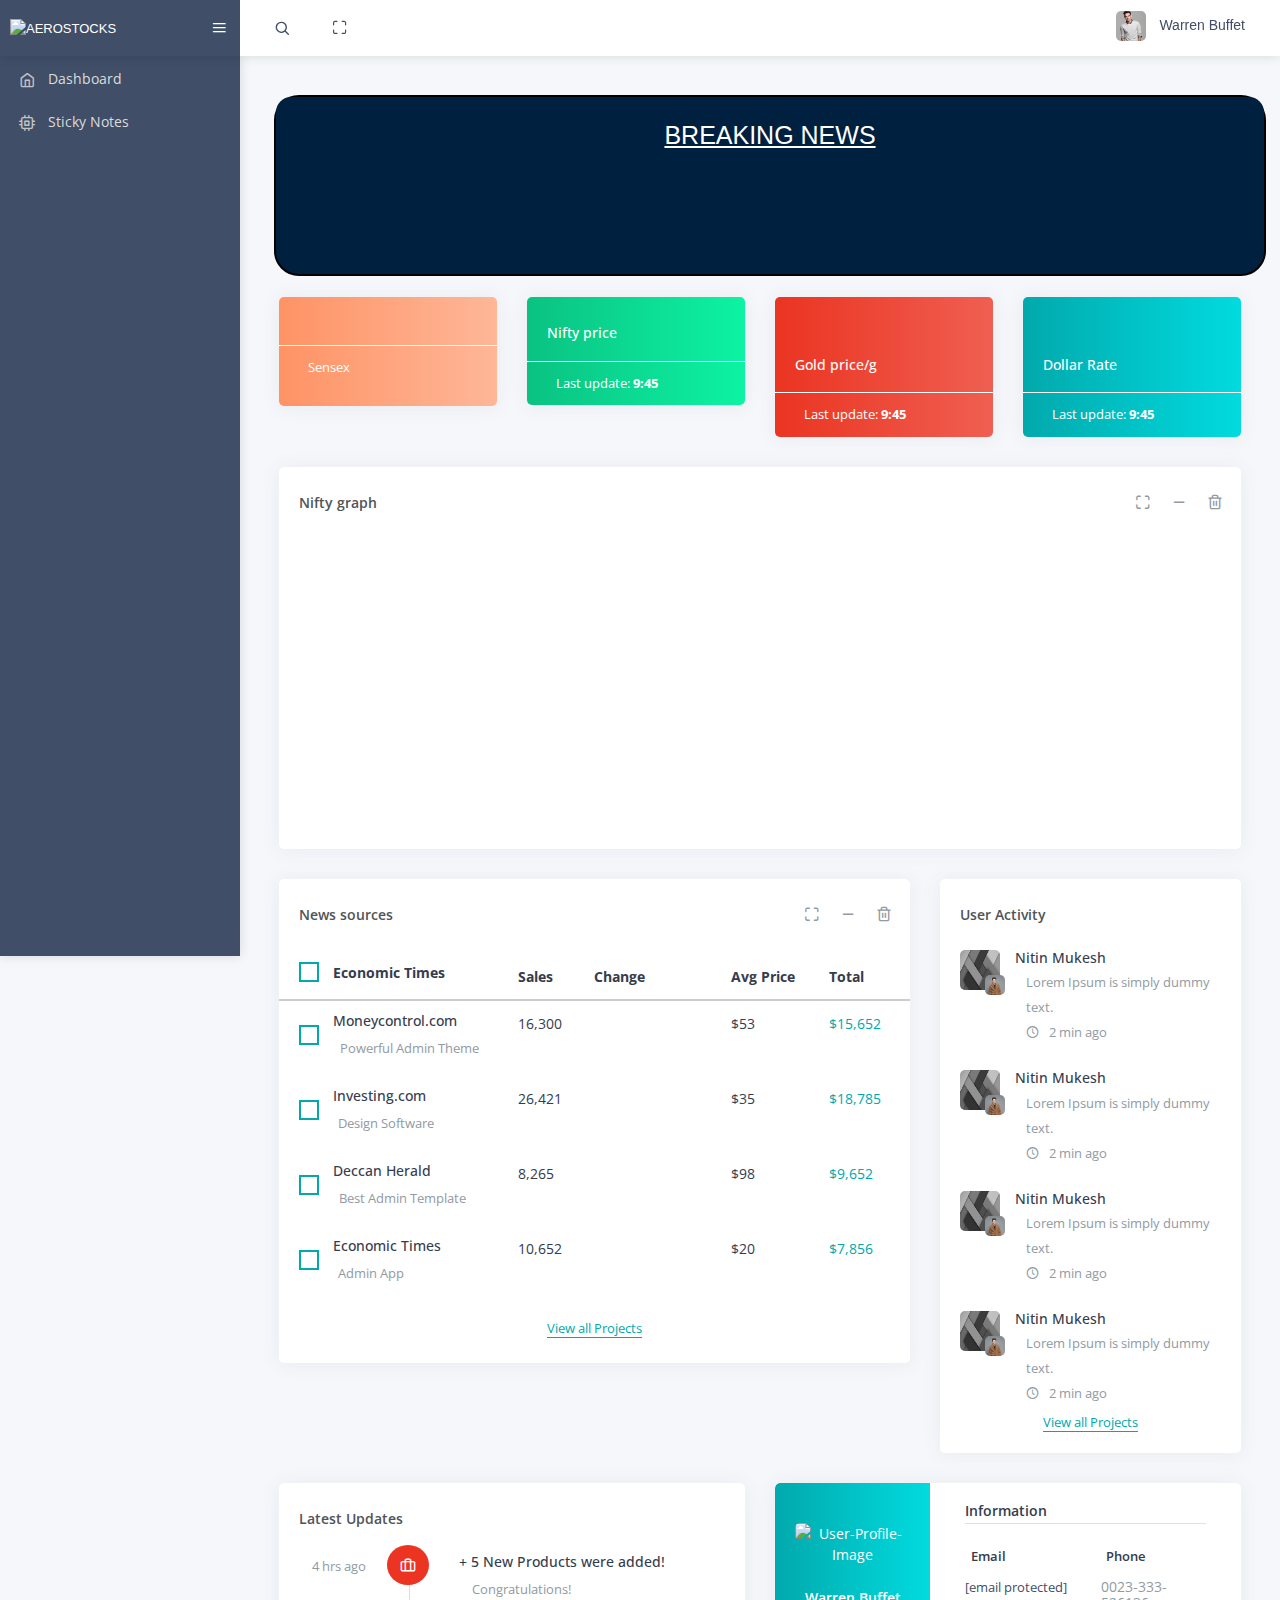
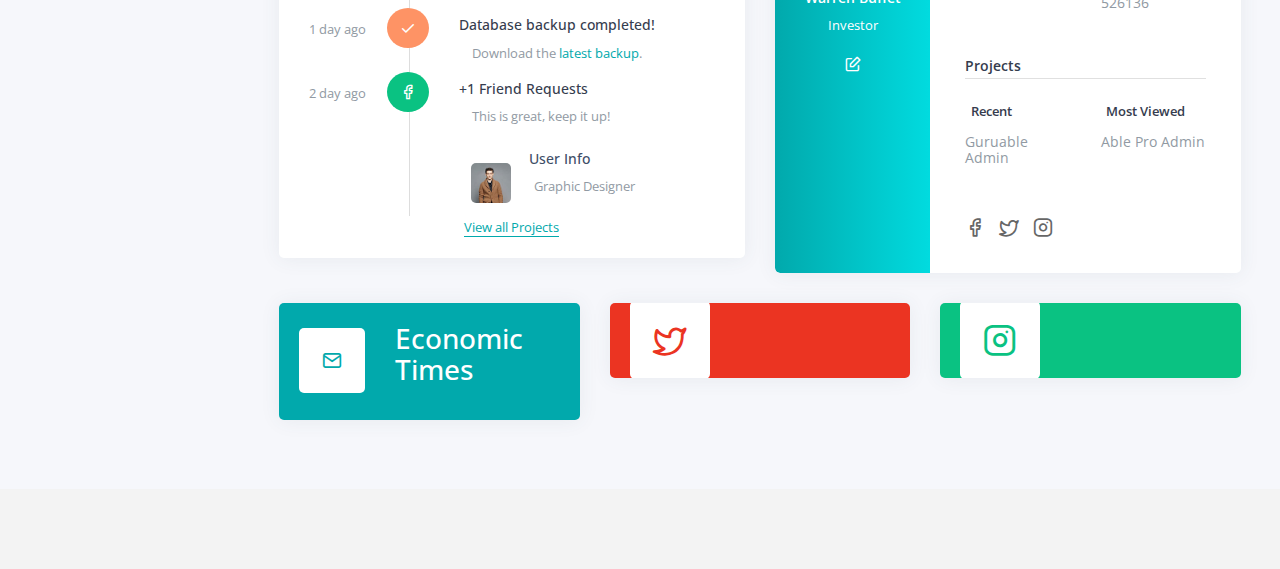
==== website/actual/index-1.html @ 62d57c7d "Updated web flask servers" ====
<!DOCTYPE html>
<html lang="en">
  <head>
    <title>Stock Market</title>
    <!-- HTML5 Shim and Respond.js IE10 support of HTML5 elements and media queries -->
    <!-- WARNING: Respond.js doesn't work if you view the page via file:// -->
    <!--[if lt IE 10]>
      <script src="https://oss.maxcdn.com/libs/html5shiv/3.7.0/html5shiv.js"></script>
      <script src="https://oss.maxcdn.com/libs/respond.js/1.4.2/respond.min.js"></script>
    <![endif]-->
    <!-- Meta -->
    <meta charset="utf-8" />
    <meta
      name="viewport"
      content="width=device-width, initial-scale=1.0, user-scalable=0, minimal-ui"
    />
    <meta http-equiv="X-UA-Compatible" content="IE=edge" />
    <meta name="description" content="#" />
    <meta name="keywords" content="Admin , Stock, Market, app" />
    <meta name="author" content="#" />
    <!-- Favicon icon -->
    <link rel="icon" href="..\files\assets\images\favicon.ico" type="image/x-icon" />
    <!-- Google font-->
    <link href="https://fonts.googleapis.com/css?family=Open+Sans:400,600" rel="stylesheet" />
    <!-- Required Fremwork -->
      <link rel="stylesheet"
      type="text/css"
      href="..\files\bower_components\bootstrap\css\bootstrap.min.css"
    />
    <!-- feather Awesome -->
    <link rel="stylesheet" type="text/css" href="..\files\assets\icon\feather\css\feather.css" />
    <!-- ion icon css -->
    <link
      rel="stylesheet"
      type="text/css"
      href="..\files\assets\icon\ion-icon\css\ionicons.min.css"
    />
    <!-- ico font -->
    <link rel="stylesheet" type="text/css" href="..\files\assets\icon\icofont\css\icofont.css" />
    <!-- Style.css -->
    <link rel="stylesheet" type="text/css" href="..\files\assets\css\style.css" />
    <link rel="stylesheet" type="text/css" href="..\files\assets\css\style2.css"/>
    <link rel="stylesheet" type="text/css" href="..\files\assets\css\jquery.mCustomScrollbar.css" />

    <script>
      // DOLLAR PRICE API CALL
      // fetch("http://apilayer.net/api/live?access_key=a39784e3f71603e861ce0256bc2aa8eb&currencies=INR&source=USD&format=1")
      // .then(response => response.json())
      // .then(json => {
      //   console.log(json.quotes.USDINR);
      //   document.getElementById("dollar_rate").innerHTML = json.quotes.USDINR.toFixed(2);
      // })

        //src="..\files\assets\images\avatar-4.jpg"

      //ALPHAVANTAGE
      // fetch("https://apidojo-yahoo-finance-v1.p.rapidapi.com/market/get-summary?region=IN&lang=en", {
      // "method": "GET",
      // "headers": {
      //   "x-rapidapi-host": "apidojo-yahoo-finance-v1.p.rapidapi.com",
      //   "x-rapidapi-key": "fdb94fdf5fmsha889a078658ad2bp1b36abjsn36e87e69a883"
      // }
      // })
      // .then(response => {
      //   console.log(response);
      // })
      // .catch(err => {
      //   console.log(err);
      //   document.getElementById("alpha-summary").innerHTML = err;
      // });

      //BSE
      //https://www.alphavantage.co/query?function=TIME_SERIES_INTRADAY&symbol=BSE%3AIOC&interval=5min&apikey=WGZXT5BD8JHRY0GO

      // fetch("https://www.alphavantage.co/query?function=TIME_SERIES_INTRADAY&symbol=BSE%3AIOC&interval=5min&apikey=WGZXT5BD8JHRY0GO")
      // .then(response => response.json())
      // .then(json => {
      //   var a = json["Time Series (5min)"];
      //   var keys = [];
      //   for (let k in a) {
      //     keys.push(k);
      //   }
      //   var bse_price = a[keys[keys.length-1]]["4. close"];
      //   console.log(bse_price);
      //   document.getElementById("sensex-price").innerHTML = Number(bse_price).toFixed(2);
      // })

        fetch("https://www.moneycontrol.com/techmvc/mc_apis/market_action/?classic=false&section=sectoral_indices&limit=2")
          .then(response => response.json())
          .then(json => {
            //console.log(json["sectoral_indices"]["data"][1]["last_price"]);
            var bse_price = json["sectoral_indices"]["data"][1]["last_price"];
            document.getElementById("sensex-price").innerHTML = '₹'+bse_price;
          })
        //data = JSON.parse(document.body.innerText)

      //NSE
      // fetch("https://www.alphavantage.co/query?function=TIME_SERIES_INTRADAY&symbol=NSE%3AIOC&interval=5min&apikey=WGZXT5BD8JHRY0GO")
      // .then(response => response.json())
      // .then(json => {
      //   var a = json["Time Series (5min)"];
      //   var keys = [];
      //   for (let k in a) {
      //     keys.push(k);
      //   }
      //   var nse_price = a[keys[keys.length-1]]["4. close"];
      //   console.log(nse_price);
      //   document.getElementById("nifty-price").innerHTML = Number(nse_price).toFixed(2);
      // })

      fetch("https://www.moneycontrol.com/techmvc/mc_apis/market_action/?classic=false&section=sectoral_indices&limit=2")
          .then(response => response.json())
          .then(json => {
            //console.log(json["sectoral_indices"]["data"][1]["last_price"]);
            var nse_price = json["sectoral_indices"]["data"][0]["last_price"];
            document.getElementById("nifty-price").innerHTML = '₹'+nse_price;
          })

      //GOLD RATE API CALL
      // var gold_rate;
      // //1/gold_rate*37.25*76.50/1000
      // fetch("https://metals-api.com/api/latest?access_key=cp5d01aavjgq2w0w3m0bl2fzki6va9ew43m4y5r5cm8hgczguhr34o7vynr3&base=USD&symbols=XAU")
      //   .then(response => response.json())
      //   .then(json => {
      //     console.log(json.rates.XAU)
      //     gold_rate = ((1/json.rates.XAU)*37.25*76.50)/1000
      //     document.getElementById("gold_rate").innerHTML = gold_rate.toFixed(2);
      //   })

      //display time below the card
      var d = new Date();
      console.log(d.getHours()+":"+d.getMinutes());
      displayTime();
      window.onload = function displayTime() {
        document.getElementById("get_time").innerHTML = d.getHours()+":"+(d.getMinutes.length == 1 ? "0"+String(d.getMinutes()) : d.getMinutes());
      };

    </script>
    <style>
      * {
  box-sizing: border-box;

}


@-webkit-keyframes ticker {
  0% {
    -webkit-transform: translate3d(0, 0, 0);
    transform: translate3d(0, 0, 0);
    visibility: visible;
  }

  100% {
    -webkit-transform: translate3d(-100%, 0, 0);
    transform: translate3d(-100%, 0, 0);
  }
}

@keyframes ticker {
  0% {
    -webkit-transform: translate3d(-100, 0, 0);
    transform: translate3d(-100, 0, 0);
    visibility: visible;
  }

  100% {
    -webkit-transform: translate3d(-100%, 0, 0);
    transform: translate3d(-100%, 0, 0);
  }
}

.ticker-wrap {
  border-radius: 10px;
  position: relative;
  top: 0;
  overflow: hidden;
  height: 4rem;
  background-color: rgba(#000, 0.9);
  color: white;
  margin-top: 40;
  padding: 20px 0;
  padding-left: 100%;
  box-sizing: content-box;
  z-index: 1;
}

.ticker {
  display: inline-block;
  height: 4rem;
  line-height: 4rem;
  white-space: nowrap;
  padding-right: 100%;
  box-sizing: content-box;


  -webkit-animation-iteration-count: infinite;
  animation-iteration-count: infinite;
  -webkit-animation-timing-function: linear;
  animation-timing-function: linear;
  -webkit-animation-name: ticker;
  animation-name: ticker;
  -webkit-animation-duration: 30s;
  animation-duration: 15s;
}
.ticker__item {
  display: inline-block;
  padding: 0 2rem;
  font-size: 2rem;
  color: white;
  /* background-color: rgb(103,196,159); */
  background-color: #ADEFD1FF;
  border: 1px solid black;
  border-radius: 25px;

}

body {
  padding-bottom: 5rem;
}
h1,h2,p {
  padding: 0 5%;
}


    </style>
  </head>

  <body>
    <!-- Pre-loader start -->
    <div class="theme-loader">
      <div class="ball-scale">
        <div class="contain">
          <div class="ring">
            <div class="frame"></div>
          </div>
        </div>
      </div>
    </div>
    <!-- Pre-loader end -->
    <div id="pcoded" class="pcoded">
      <div class="pcoded-overlay-box"></div>
      <div class="pcoded-container navbar-wrapper">
        <nav class="navbar header-navbar pcoded-header" header-theme="theme6">
          <div class="navbar-wrapper">
            <div class="navbar-logo">
              <a class="mobile-menu" id="mobile-collapse" href="#!">
                <i class="ion ion-navicon"></i>
                <!-- <i class="feather icon-menu"></i> -->
              </a>
              <a href="index-1.htm">
                <img class="img-fluid" alt="AeroStocks" />
              </a>
              <a class="mobile-options">
                <i class="feather icon-more-horizontal"></i>
              </a>
            </div>

            <div class="navbar-container container-fluid">
              <ul class="nav-left">
                <li class="header-search">
                  <div class="main-search morphsearch-search">
                    <div class="input-group">
                      <span class="input-group-addon search-close"
                        ><i class="feather icon-x"></i
                      ></span>
                      <input type="text" class="form-control" />
                      <span class="input-group-addon search-btn"
                        ><i class="feather icon-search"></i
                      ></span>
                    </div>
                  </div>
                </li>
                <li>
                  <a href="#!" onclick="javascript:toggleFullScreen()">
                    <i class="feather icon-maximize full-screen"></i>
                  </a>
                </li>
              </ul>
              <ul class="nav-right">
                <!-- <li class="header-notification">
                                <div class="dropdown-primary dropdown">
                                    <div class="displayChatbox dropdown-toggle" data-toggle="dropdown">
                                        <i class="feather icon-message-square"></i>
                                        <span class="badge bg-c-green">3</span>
                                    </div>
                                </div>
                            </li> -->
                <li class="user-profile header-notification">
                  <div class="dropdown-primary dropdown">
                    <div class="dropdown-toggle">
                      <img
                        src="..\files\assets\images\avatar-4.jpg"
                        class="img-radius"
                        alt="User-Profile-Image"
                      />
                      <span>Warren Buffet</span>
                    </div>
                  </div>
                </li>
              </ul>
            </div>
          </div>
        </nav>

        <div class="pcoded-main-container">
          <div class="pcoded-wrapper">
            <nav class="pcoded-navbar">
              <div class="pcoded-inner-navbar main-menu">
              <ul class="pcoded-item pcoded-left-item">
                <li class="">
                  <a href="javascript:void(0)">
                      <span class="pcoded-micon"><i class="feather icon-home"></i></span>
                      <span class="pcoded-mtext">Dashboard</span>
                  </a>
                </li>
                <li class=" ">
                    <a href="sticky.htm">
                        <span class="pcoded-micon"><i class="feather icon-cpu"></i></span>
                        <span class="pcoded-mtext">Sticky Notes</span>
                    </a>
                </li>
            </ul>




                <!-- <ul class="pcoded-item pcoded-left-item">
                  <li class=" ">
                    <a href="form-select.htm">
                      <span class="pcoded-micon"><i class="feather icon-home"></i></span>
                      <span class="pcoded-mtext">Dashboard</span><br/>
                      <span class="pcoded-micon"><i class="feather icon-home"></i></span> -->
                      <!-- <span class="pcoded-mtext-2">Individual companies graph</span>
                      <li>
                        <span class="pcoded-mtext-2"><a  href="individual.html">Individual companies graph</a>
                        </span>
                      </li>

                    </a>
                  </li>
                </ul> -->
              </div>
            </nav>
            <div class="pcoded-content">
              <div class="pcoded-inner-content">



                <div class="page-body">
                <div class="main-body">

                  <div class="page-wrapper">
                    <div class="row">
                      <div class="display_ticker">
                        <p class="name-display">BREAKING NEWS</p>
                    <div class="ticker-wrap">
                      <div class="ticker">
                        <div class="ticker__item" id="ticker_display"><a href="https://economictimes.indiatimes.com/markets/stocks/recos/buy-tcs-target-pricenbsprs-2020-dharmesh-shah/articleshow/75686895.cms" target="_blank">Buy TCS, target price Rs.2020: Dharmesh Shah</a></div>
                        <div class="ticker__item"><a href="https://economictimes.indiatimes.com/markets/stocks/news/trending-stocks-infosys-share-price-down-nearly-4/articleshow/75731028.cms" target="_blank">ICICI bank shares slip 3% in early trade.</a></div>
                        <div class="ticker__item"><a href="https://economictimes.indiatimes.com/markets/stocks/news/trending-stocks-infosys-share-price-down-nearly-4/articleshow/75731028.cms" target="_blank">Infosys shares price down by 4%</a></div>
                        <div class="ticker__item"><a href=" https://economictimes.indiatimes.com/markets/stocks/news/hdfc-mf-exited-bluest-of-blue-chips-in-april-to-lap-up-psus-insurers-auto-stocks/articleshow/75691845.cms?utm_source=contentofinterest&utm_medium=text&utm_campaign=cppst" target="_blank">HDFC MF exited bluest of blue chips in April to lap up PSUs, insurers, auto stocks </a></div>
                      </div></div></div></div><br/>
                        <div class="row">
                        <!-- task, page, download counter  start -->
                        <div class="col-xl-3 col-md-6">
                          <div class="card bg-c-yellow update-card">
                            <div class="card-block">
                              <div class="row align-items-end">
                                <div class="col-12">
                                  <h4 class="text-white" id="sensex-price"></h4>
                                </div>
                              </div>
                            </div>
                            <div class="card-footer">
                              <p>Sensex</p>
                            </div>
                          </div>
                        </div>
                        <div class="col-xl-3 col-md-6">
                          <div class="card bg-c-green update-card">
                            <div class="card-block">
                              <div class="row align-items-end">
                                <div class="col-8">
                                  <h4 class="text-white" id="nifty-price"></h4>
                                  <h6 class="text-white m-b-0">Nifty price</h6>
                                </div>
                              </div>
                            </div>
                            <div class="card-footer">
                              <p class="text-white m-b-0">Last update:
                                <b class="" id="get_time3"></b>
                                <script>
                                  var d = new Date();
                                  document.getElementById("get_time3").innerHTML = d.getHours()+":"+(d.getMinutes.length == 1 ? "0"+String(d.getMinutes()) : d.getMinutes());
                                </script>
                              </p>
                            </div>
                          </div>
                        </div>
                        <div class="col-xl-3 col-md-6">
                          <div class="card bg-c-pink update-card">
                            <div class="card-block">
                              <div class="row align-items-end">
                                <div class="col-8">
                                  <h4 class="text-white" id="gold_rate"></h4>
                                  <h6 class="text-white m-b-0">Gold price/g</h6>
                                </div>
                                <div class="col-4 text-right">
                                  <canvas id="update-chart-3" height="50"></canvas>
                                </div>
                              </div>
                            </div>
                            <div class="card-footer">
                              <p class="text-white m-b-0">Last update:
                                <b class="" id="get_time"></b>
                                <script>
                                  var d = new Date();
                                  document.getElementById("get_time").innerHTML = d.getHours()+":"+(d.getMinutes.length == 1 ? "0"+String(d.getMinutes()) : d.getMinutes());
                                </script>
                              </p>
                            </div>
                          </div>
                        </div>
                        <div class="col-xl-3 col-md-6">
                          <div class="card bg-c-lite-green update-card">
                            <div class="card-block">
                              <div class="row align-items-end">
                                <div class="col-8">
                                  <h4 class="text-white" id="dollar_rate"> </h4>
                                  <h6 class="text-white m-b-0">Dollar Rate</h6>
                                </div>
                                <div class="col-4 text-right">
                                  <canvas id="update-chart-4" height="50"></canvas>
                                </div>
                              </div>
                            </div>
                            <div class="card-footer">
                              <p class="text-white m-b-0" >Last update:
                                <b class="" id="get_time2"></b>
                                <script>
                                  var d = new Date();
                                  document.getElementById("get_time2").innerHTML = d.getHours()+":"+(d.getMinutes.length == 1 ? ("0"+String(d.getMinutes())) : d.getMinutes());
                                </script>
                              </p>
                            </div>
                          </div>
                        </div>
                        <!-- task, page, download counter  end -->

                        <!--  sale analytics start -->
                        <div class="col-xl-12 col-md-12">
                          <div class="card">
                            <div class="card-header">
                              <h5>Nifty graph</h5><br/><br/>
                              <!-- TradingView Widget BEGIN -->
                              <!-- <div class="tradingview-widget-container">
                                <div id="tradingview_d0ed5"></div>
                                <div class="tradingview-widget-copyright"><a href="https://www.tradingview.com/symbols/NASDAQ-AAPL/" rel="noopener" target="_blank"><span class="blue-text">AAPL Chart</span></a> by TradingView</div>
                                <script type="text/javascript" src="https://s3.tradingview.com/tv.js"></script>
                                <script type="text/javascript">
                                new TradingView.widget(
                                {
                                "width": 800,
                                "height": 600,
                                "symbol": "NASDAQ:AAPL",
                                "interval": "D",
                                "timezone": "Etc/UTC",
                                "theme": "light",
                                "style": "1",
                                "locale": "en",
                                "toolbar_bg": "#f1f3f6",
                                "enable_publishing": false,
                                "allow_symbol_change": true,
                                "container_id": "tradingview_d0ed5"
                              }
                                );
                                </script>
                              </div> -->
                              <!-- TradingView Widget END -->
                              <span class="text-muted">
                                </span>
                              <div class="card-header-right">
                                <ul class="list-unstyled card-option">
                                  <li><i class="feather icon-maximize full-card"></i></li>
                                  <li><i class="feather icon-minus minimize-card"></i></li>
                                  <li><i class="feather icon-trash-2 close-card"></i></li>
                                </ul>
                              </div>
                            </div>
                            <div class="card-block">
                              <div id="sales-analytics" style="height: 265px;"></div>
                            </div>
                          </div>
                        </div>

                        <!--  sale analytics end -->

                        <div class="col-xl-8 col-md-12">
                          <div class="card table-card">
                            <div class="card-header">
                              <h5>News sources</h5>
                              <div class="card-header-right">
                                <ul class="list-unstyled card-option">
                                  <li><i class="feather icon-maximize full-card"></i></li>
                                  <li><i class="feather icon-minus minimize-card"></i></li>
                                  <li><i class="feather icon-trash-2 close-card"></i></li>
                                </ul>
                              </div>
                            </div>
                            <div class="card-block">
                              <div class="table-responsive">
                                <table class="table table-hover  table-borderless">
                                  <thead>
                                    <tr>
                                      <th>
                                        <div class="chk-option">
                                          <div class="checkbox-fade fade-in-primary">
                                            <label class="check-task">
                                              <input type="checkbox" value="" />
                                              <span class="cr">
                                                <i
                                                  class="cr-icon feather icon-check txt-default"
                                                ></i>
                                              </span>
                                            </label>
                                          </div>
                                        </div>
                                        Economic Times
                                      </th>
                                      <th>Sales</th>
                                      <th>Change</th>
                                      <th>Avg Price</th>
                                      <th>Total</th>
                                    </tr>
                                  </thead>
                                  <tbody>
                                    <tr>
                                      <td>
                                        <div class="chk-option">
                                          <div class="checkbox-fade fade-in-primary">
                                            <label class="check-task">
                                              <input type="checkbox" value="" />
                                              <span class="cr">
                                                <i
                                                  class="cr-icon feather icon-check txt-default"
                                                ></i>
                                              </span>
                                            </label>
                                          </div>
                                        </div>
                                        <div class="d-inline-block align-middle">
                                          <h6>Moneycontrol.com</h6>
                                          <p class="text-muted m-b-0">Powerful Admin Theme</p>
                                        </div>
                                      </td>
                                      <td>16,300</td>
                                      <td>
                                        <canvas id="app-sale1" height="50" width="100"></canvas>
                                      </td>
                                      <td>$53</td>
                                      <td class="text-c-blue">$15,652</td>
                                    </tr>
                                    <tr>
                                      <td>
                                        <div class="chk-option">
                                          <div class="checkbox-fade fade-in-primary">
                                            <label class="check-task">
                                              <input type="checkbox" value="" />
                                              <span class="cr">
                                                <i
                                                  class="cr-icon feather icon-check txt-default"
                                                ></i>
                                              </span>
                                            </label>
                                          </div>
                                        </div>
                                        <div class="d-inline-block align-middle">
                                          <h6>Investing.com</h6>
                                          <p class="text-muted m-b-0">Design Software</p>
                                        </div>
                                      </td>
                                      <td>26,421</td>
                                      <td>
                                        <canvas id="app-sale2" height="50" width="100"></canvas>
                                      </td>
                                      <td>$35</td>
                                      <td class="text-c-blue">$18,785</td>
                                    </tr>
                                    <tr>
                                      <td>
                                        <div class="chk-option">
                                          <div class="checkbox-fade fade-in-primary">
                                            <label class="check-task">
                                              <input type="checkbox" value="" />
                                              <span class="cr">
                                                <i
                                                  class="cr-icon feather icon-check txt-default"
                                                ></i>
                                              </span>
                                            </label>
                                          </div>
                                        </div>
                                        <div class="d-inline-block align-middle">
                                          <h6>Deccan Herald</h6>
                                          <p class="text-muted m-b-0">Best Admin Template</p>
                                        </div>
                                      </td>
                                      <td>8,265</td>
                                      <td>
                                        <canvas id="app-sale3" height="50" width="100"></canvas>
                                      </td>
                                      <td>$98</td>
                                      <td class="text-c-blue">$9,652</td>
                                    </tr>
                                    <tr>
                                      <td>
                                        <div class="chk-option">
                                          <div class="checkbox-fade fade-in-primary">
                                            <label class="check-task">
                                              <input type="checkbox" value="" />
                                              <span class="cr">
                                                <i
                                                  class="cr-icon feather icon-check txt-default"
                                                ></i>
                                              </span>
                                            </label>
                                          </div>
                                        </div>
                                        <div class="d-inline-block align-middle">
                                          <h6>Economic Times</h6>
                                          <p class="text-muted m-b-0">Admin App</p>
                                        </div>
                                      </td>
                                      <td>10,652</td>
                                      <td>
                                        <canvas id="app-sale4" height="50" width="100"></canvas>
                                      </td>
                                      <td>$20</td>
                                      <td class="text-c-blue">$7,856</td>
                                    </tr>
                                  </tbody>
                                </table>
                                <div class="text-center">
                                  <a href="#!" class=" b-b-primary text-primary"
                                    >View all Projects</a
                                  >
                                </div>
                              </div>
                            </div>
                          </div>
                        </div>
                        <div class="col-xl-4 col-md-12">
                          <div class="card user-activity-card">
                            <div class="card-header">
                              <h5>User Activity</h5>
                            </div>
                            <div class="card-block">
                              <div class="row m-b-25">
                                <div class="col-auto p-r-0">
                                  <div class="u-img">
                                    <img
                                      src="..\files\assets\images\breadcrumb-bg.jpg"
                                      alt="user image"
                                      class="img-radius cover-img"
                                    />
                                    <img
                                      src="..\files\assets\images\avatar-2.jpg"
                                      alt="user image"
                                      class="img-radius profile-img"
                                    />
                                  </div>
                                </div>
                                <div class="col">
                                  <h6 class="m-b-5">Nitin Mukesh</h6>
                                  <p class="text-muted m-b-0">Lorem Ipsum is simply dummy text.</p>
                                  <p class="text-muted m-b-0">
                                    <i class="feather icon-clock m-r-10"></i>2 min ago
                                  </p>
                                </div>
                              </div>
                              <div class="row m-b-25">
                                <div class="col-auto p-r-0">
                                  <div class="u-img">
                                    <img
                                      src="..\files\assets\images\breadcrumb-bg.jpg"
                                      alt="user image"
                                      class="img-radius cover-img"
                                    />
                                    <img
                                      src="..\files\assets\images\avatar-2.jpg"
                                      alt="user image"
                                      class="img-radius profile-img"
                                    />
                                  </div>
                                </div>
                                <div class="col">
                                  <h6 class="m-b-5">Nitin Mukesh</h6>
                                  <p class="text-muted m-b-0">Lorem Ipsum is simply dummy text.</p>
                                  <p class="text-muted m-b-0">
                                    <i class="feather icon-clock m-r-10"></i>2 min ago
                                  </p>
                                </div>
                              </div>
                              <div class="row m-b-25">
                                <div class="col-auto p-r-0">
                                  <div class="u-img">
                                    <img
                                      src="..\files\assets\images\breadcrumb-bg.jpg"
                                      alt="user image"
                                      class="img-radius cover-img"
                                    />
                                    <img
                                      src="..\files\assets\images\avatar-2.jpg"
                                      alt="user image"
                                      class="img-radius profile-img"
                                    />
                                  </div>
                                </div>
                                <div class="col">
                                  <h6 class="m-b-5">Nitin Mukesh</h6>
                                  <p class="text-muted m-b-0">Lorem Ipsum is simply dummy text.</p>
                                  <p class="text-muted m-b-0">
                                    <i class="feather icon-clock m-r-10"></i>2 min ago
                                  </p>
                                </div>
                              </div>
                              <div class="row m-b-5">
                                <div class="col-auto p-r-0">
                                  <div class="u-img">
                                    <img
                                      src="..\files\assets\images\breadcrumb-bg.jpg"
                                      alt="user image"
                                      class="img-radius cover-img"
                                    />
                                    <img
                                      src="..\files\assets\images\avatar-2.jpg"
                                      alt="user image"
                                      class="img-radius profile-img"
                                    />
                                  </div>
                                </div>
                                <div class="col">
                                  <h6 class="m-b-5">Nitin Mukesh</h6>
                                  <p class="text-muted m-b-0">Lorem Ipsum is simply dummy text.</p>
                                  <p class="text-muted m-b-0">
                                    <i class="feather icon-clock m-r-10"></i>2 min ago
                                  </p>
                                </div>
                              </div>

                              <div class="text-center">
                                <a href="#!" class="b-b-primary text-primary">View all Projects</a>
                              </div>
                            </div>
                          </div>
                        </div>

                        <!-- wather user -->
                        <div class="col-xl-6 col-md-12">
                          <div class="card latest-update-card">
                            <div class="card-header">
                              <h5>Latest Updates</h5>
                              <div class="card-header-right">
                                <ul class="list-unstyled card-option">
                                  <li><i class="fa fa fa-wrench open-card-option"></i></li>
                                  <li><i class="fa fa-window-maximize full-card"></i></li>
                                  <li><i class="fa fa-minus minimize-card"></i></li>
                                  <li><i class="fa fa-refresh reload-card"></i></li>
                                  <li><i class="fa fa-trash close-card"></i></li>
                                </ul>
                              </div>
                            </div>
                            <div class="card-block">
                              <div class="latest-update-box">
                                <div class="row p-b-15">
                                  <div class="col-auto text-right update-meta">
                                    <p class="text-muted m-b-0 d-inline">4 hrs ago</p>
                                    <i
                                      class="feather icon-briefcase bg-simple-c-pink update-icon"
                                    ></i>
                                  </div>
                                  <div class="col">
                                    <h6>+ 5 New Products were added!</h6>
                                    <p class="text-muted m-b-0">Congratulations!</p>
                                  </div>
                                </div>
                                <div class="row p-b-15">
                                  <div class="col-auto text-right update-meta">
                                    <p class="text-muted m-b-0 d-inline">1 day ago</p>
                                    <i
                                      class="feather icon-check bg-simple-c-yellow  update-icon"
                                    ></i>
                                  </div>
                                  <div class="col">
                                    <h6>Database backup completed!</h6>
                                    <p class="text-muted m-b-0">
                                      Download the <span class="text-c-blue">latest backup</span>.
                                    </p>
                                  </div>
                                </div>
                                <div class="row p-b-0">
                                  <div class="col-auto text-right update-meta">
                                    <p class="text-muted m-b-0 d-inline">2 day ago</p>
                                    <i
                                      class="feather icon-facebook bg-simple-c-green update-icon"
                                    ></i>
                                  </div>
                                  <div class="col">
                                    <h6>+1 Friend Requests</h6>
                                    <p class="text-muted m-b-10">This is great, keep it up!</p>
                                    <div class="table-responsive">
                                      <table class="table table-hover m-b-0">
                                        <tbody>
                                          <tr>
                                            <td class="b-none">
                                              <a href="#!" class="align-middle">
                                                <img
                                                  src="..\files\assets\images\avatar-2.jpg"
                                                  alt="user image"
                                                  class="img-radius img-40 align-top m-r-15"
                                                />
                                                <div class="d-inline-block">
                                                  <h6>User Info</h6>
                                                  <p class="text-muted m-b-0">Graphic Designer</p>
                                                </div>
                                              </a>
                                            </td>
                                          </tr>
                                        </tbody>
                                      </table>
                                    </div>
                                  </div>
                                </div>
                              </div>
                              <div class="text-center">
                                <a href="#!" class="b-b-primary text-primary">View all Projects</a>
                              </div>
                            </div>
                          </div>
                        </div>

                        <div class="col-xl-6 col-md-12">
                          <div class="card user-card-full">
                            <div class="row m-l-0 m-r-0">
                              <div class="col-sm-4 bg-c-lite-green user-profile">
                                <div class="card-block text-center text-white">
                                  <div class="m-b-25">
                                    <img

                                      class="img-radius"
                                      alt="User-Profile-Image"
                                    />
                                  </div>
                                  <h6 class="f-w-600">Warren Buffet</h6>
                                  <p>Investor</p>
                                  <i class="feather icon-edit m-t-10 f-16"></i>
                                </div>
                              </div>
                              <div class="col-sm-8">
                                <div class="card-block">
                                  <h6 class="m-b-20 p-b-5 b-b-default f-w-600">Information</h6>
                                  <div class="row">
                                    <div class="col-sm-6">
                                      <p class="m-b-10 f-w-600">Email</p>
                                      <h6 class="text-muted f-w-400">
                                        <a
                                          href="..\..\..\cdn-cgi\l\email-protection.htm"
                                          class="__cf_email__"
                                          data-cfemail="3a505f54437a5d575b535614595557"
                                          >[email&#160;protected]</a
                                        >
                                      </h6>
                                    </div>
                                    <div class="col-sm-6">
                                      <p class="m-b-10 f-w-600">Phone</p>
                                      <h6 class="text-muted f-w-400">0023-333-526136</h6>
                                    </div>
                                  </div>
                                  <h6 class="m-b-20 m-t-40 p-b-5 b-b-default f-w-600">Projects</h6>
                                  <div class="row">
                                    <div class="col-sm-6">
                                      <p class="m-b-10 f-w-600">Recent</p>
                                      <h6 class="text-muted f-w-400">Guruable Admin</h6>
                                    </div>
                                    <div class="col-sm-6">
                                      <p class="m-b-10 f-w-600">Most Viewed</p>
                                      <h6 class="text-muted f-w-400">Able Pro Admin</h6>
                                    </div>
                                  </div>
                                  <ul class="social-link list-unstyled m-t-40 m-b-10">
                                    <li>
                                      <a
                                        href="#!"
                                        data-toggle="tooltip"
                                        data-placement="bottom"
                                        title=""
                                        data-original-title="facebook"
                                        ><i
                                          class="feather icon-facebook facebook"
                                          aria-hidden="true"
                                        ></i
                                      ></a>
                                    </li>
                                    <li>
                                      <a
                                        href="#!"
                                        data-toggle="tooltip"
                                        data-placement="bottom"
                                        title=""
                                        data-original-title="twitter"
                                        ><i
                                          class="feather icon-twitter twitter"
                                          aria-hidden="true"
                                        ></i
                                      ></a>
                                    </li>
                                    <li>
                                      <a
                                        href="#!"
                                        data-toggle="tooltip"
                                        data-placement="bottom"
                                        title=""
                                        data-original-title="instagram"
                                        ><i
                                          class="feather icon-instagram instagram"
                                          aria-hidden="true"
                                        ></i
                                      ></a>
                                    </li>
                                  </ul>
                                </div>
                              </div>
                            </div>
                          </div>
                        </div>
                        <!-- wather user -->

                        <!-- social download  start -->
                        <div class="col-xl-4 col-md-6">
                          <div class="card social-card bg-simple-c-blue">
                            <div class="card-block">
                              <div class="row align-items-center">
                                <div class="col-auto">
                                  <i class="feather icon-mail f-20 text-c-blue social-icon"></i>
                                </div>
                                <div class="col">
                                  <h3 class="m-b-15">Economic Times</h3>
                                  <p class="m-b-15"></p>
                                </div>
                              </div>
                            </div>
                            <a href="#!" class="download-icon"
                              ><i class="feather icon-arrow-right"></i
                            ></a>
                          </div>
                        </div>
                        <div class="col-xl-4 col-md-6">
                          <div class="card social-card bg-simple-c-pink">
                            <div class="card-block">
                              <div class="row align-items-center">
                                <div class="col-auto">
                                  <i class="feather icon-twitter f-34 text-c-pink social-icon"></i>
                                </div>
                                <!-- <div class="col">
                                  <h6 class="m-b-0">twitter</h6>
                                  <p>231.2w downloads</p>
                                  <p class="m-b-0">
                                    Lorem Ipsum is simply dummy text of the printing
                                  </p>
                                </div> -->
                              </div>
                            </div>
                            <a href="#!" class="download-icon"
                              ><i class="feather icon-arrow-down"></i
                            ></a>
                          </div>
                        </div>
                        <div class="col-xl-4 col-md-12">
                          <div class="card social-card bg-simple-c-green">
                            <div class="card-block">
                              <div class="row align-items-center">
                                <div class="col-auto">
                                  <i
                                    class="feather icon-instagram f-34 text-c-green social-icon"
                                  ></i>
                                </div>
                                <!-- <div class="col">
                                  <h6 class="m-b-0">Instagram</h6>
                                  <p>231.2w downloads</p>
                                  <p class="m-b-0">
                                    Lorem Ipsum is simply dummy text of the printing
                                  </p>
                                </div> -->
                              </div>
                            </div>
                            <a href="#!" class="download-icon"
                              ><i class="feather icon-arrow-down"></i
                            ></a>
                          </div>
                        </div>
                        <!-- social download  end -->
                      </div>
                    </div>
                  </div>

                  <!-- <div id="styleSelector">

                                </div> -->
                </div>
              </div>
            </div>
          </div>
        </div>
      </div>
    </div>

    <!-- Warning Section Starts -->
    <!-- Older IE warning message -->
    <!--[if lt IE 10]>
      <div class="ie-warning">
        <h1>Warning!!</h1>
        <p>
          You are using an outdated version of Internet Explorer, please upgrade <br />to any of the
          following web browsers to access this website.
        </p>
        <div class="iew-container">
          <ul class="iew-download">
            <li>
              <a href="http://www.google.com/chrome/">
                <img src="../files/assets/images/browser/chrome.png" alt="Chrome" />
                <div>Chrome</div>
              </a>
            </li>
            <li>
              <a href="https://www.mozilla.org/en-US/firefox/new/">
                <img src="../files/assets/images/browser/firefox.png" alt="Firefox" />
                <div>Firefox</div>
              </a>
            </li>
            <li>
              <a href="http://www.opera.com">
                <img src="../files/assets/images/browser/opera.png" alt="Opera" />
                <div>Opera</div>
              </a>
            </li>
            <li>
              <a href="https://www.apple.com/safari/">
                <img src="../files/assets/images/browser/safari.png" alt="Safari" />
                <div>Safari</div>
              </a>
            </li>
            <li>
              <a href="http://windows.microsoft.com/en-us/internet-explorer/download-ie">
                <img src="../files/assets/images/browser/ie.png" alt="" />
                <div>IE (9 & above)</div>
              </a>
            </li>
          </ul>
        </div>
        <p>Sorry for the inconvenience!</p>
      </div>
    <![endif]-->
    <!-- Warning Section Ends -->
    <!-- Required Jquery -->
    <script
      data-cfasync="false"
      src="..\..\..\cdn-cgi\scripts\5c5dd728\cloudflare-static\email-decode.min.js"
    ></script
    ><script
      type="text/javascript"
      src="..\files\bower_components\jquery\js\jquery.min.js"
    ></script>
    <script
      type="text/javascript"
      src="..\files\bower_components\jquery-ui\js\jquery-ui.min.js"
    ></script>
    <script
      type="text/javascript"
      src="..\files\bower_components\popper.js\js\popper.min.js"
    ></script>
    <script
      type="text/javascript"
      src="..\files\bower_components\bootstrap\js\bootstrap.min.js"
    ></script>
    <!-- jquery slimscroll js -->
    <script
      type="text/javascript"
      src="..\files\bower_components\jquery-slimscroll\js\jquery.slimscroll.js"
    ></script>
    <!-- modernizr js -->
    <script
      type="text/javascript"
      src="..\files\bower_components\modernizr\js\modernizr.js"
    ></script>
    <!-- Chart js -->
    <script type="text/javascript" src="..\files\bower_components\chart.js\js\Chart.js"></script>
    <!-- amchart js -->
    <script src="..\files\assets\pages\widget\amchart\amcharts.js"></script>
    <script src="..\files\assets\pages\widget\amchart\serial.js"></script>
    <script src="..\files\assets\pages\widget\amchart\light.js"></script>
    <script src="..\files\assets\js\jquery.mCustomScrollbar.concat.min.js"></script>
    <script type="text/javascript" src="..\files\assets\js\SmoothScroll.js"></script>
    <script src="..\files\assets\js\pcoded.min.js"></script>
    <!-- custom js -->
    <script src="..\files\assets\js\vartical-layout.min.js"></script>
    <script
      type="text/javascript"
      src="..\files\assets\pages\dashboard\custom-dashboard.js"
    ></script>
    <script type="text/javascript" src="..\files\assets\js\script.min.js"></script>
  </body>
</html>
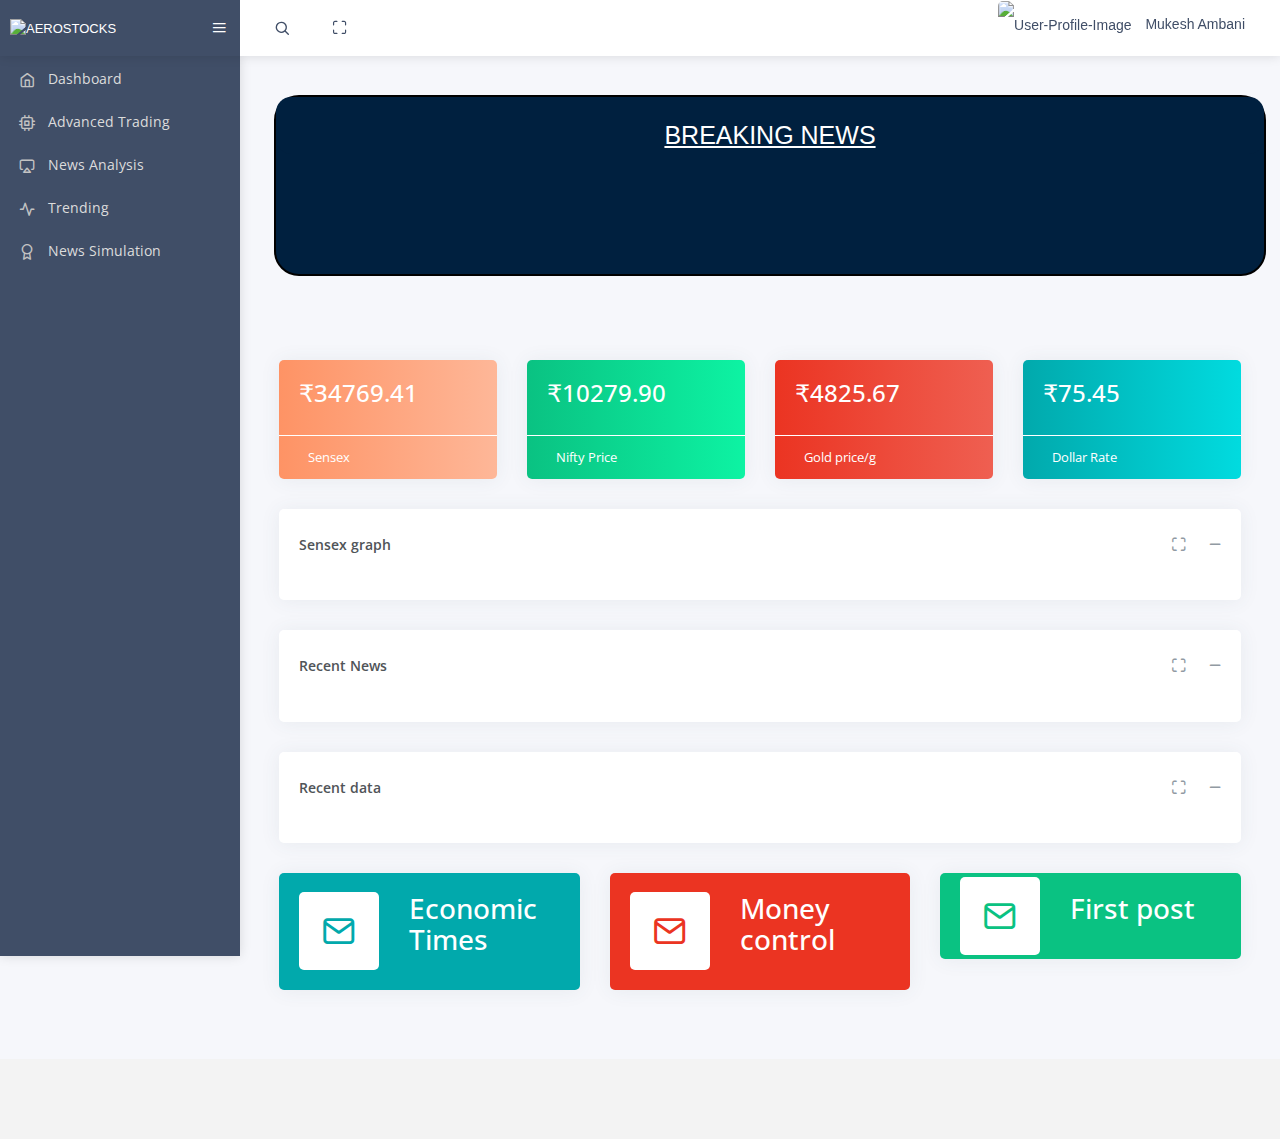
==== commit 62fb1503: "Added all website files" ====
--- a/website/actual/index-1.html
+++ b/website/actual/index-1.html
@@ -1,283 +1,335 @@
 <!DOCTYPE html>
 <html lang="en">
-  <head>
-    <title>Stock Market</title>
-    <!-- HTML5 Shim and Respond.js IE10 support of HTML5 elements and media queries -->
-    <!-- WARNING: Respond.js doesn't work if you view the page via file:// -->
-    <!--[if lt IE 10]>
+
+<head>
+  <title>Stock Market</title>
+  <!-- HTML5 Shim and Respond.js IE10 support of HTML5 elements and media queries -->
+  <!-- WARNING: Respond.js doesn't work if you view the page via file:// -->
+  <!--[if lt IE 10]>
       <script src="https://oss.maxcdn.com/libs/html5shiv/3.7.0/html5shiv.js"></script>
       <script src="https://oss.maxcdn.com/libs/respond.js/1.4.2/respond.min.js"></script>
     <![endif]-->
-    <!-- Meta -->
-    <meta charset="utf-8" />
-    <meta
-      name="viewport"
-      content="width=device-width, initial-scale=1.0, user-scalable=0, minimal-ui"
-    />
-    <meta http-equiv="X-UA-Compatible" content="IE=edge" />
-    <meta name="description" content="#" />
-    <meta name="keywords" content="Admin , Stock, Market, app" />
-    <meta name="author" content="#" />
-    <!-- Favicon icon -->
-    <link rel="icon" href="..\files\assets\images\favicon.ico" type="image/x-icon" />
-    <!-- Google font-->
-    <link href="https://fonts.googleapis.com/css?family=Open+Sans:400,600" rel="stylesheet" />
-    <!-- Required Fremwork -->
-      <link rel="stylesheet"
-      type="text/css"
-      href="..\files\bower_components\bootstrap\css\bootstrap.min.css"
-    />
-    <!-- feather Awesome -->
-    <link rel="stylesheet" type="text/css" href="..\files\assets\icon\feather\css\feather.css" />
-    <!-- ion icon css -->
-    <link
-      rel="stylesheet"
-      type="text/css"
-      href="..\files\assets\icon\ion-icon\css\ionicons.min.css"
-    />
-    <!-- ico font -->
-    <link rel="stylesheet" type="text/css" href="..\files\assets\icon\icofont\css\icofont.css" />
-    <!-- Style.css -->
-    <link rel="stylesheet" type="text/css" href="..\files\assets\css\style.css" />
-    <link rel="stylesheet" type="text/css" href="..\files\assets\css\style2.css"/>
-    <link rel="stylesheet" type="text/css" href="..\files\assets\css\jquery.mCustomScrollbar.css" />
-
-    <script>
-      // DOLLAR PRICE API CALL
-      // fetch("http://apilayer.net/api/live?access_key=a39784e3f71603e861ce0256bc2aa8eb&currencies=INR&source=USD&format=1")
-      // .then(response => response.json())
-      // .then(json => {
-      //   console.log(json.quotes.USDINR);
-      //   document.getElementById("dollar_rate").innerHTML = json.quotes.USDINR.toFixed(2);
-      // })
-
-        //src="..\files\assets\images\avatar-4.jpg"
-
-      //ALPHAVANTAGE
-      // fetch("https://apidojo-yahoo-finance-v1.p.rapidapi.com/market/get-summary?region=IN&lang=en", {
-      // "method": "GET",
-      // "headers": {
-      //   "x-rapidapi-host": "apidojo-yahoo-finance-v1.p.rapidapi.com",
-      //   "x-rapidapi-key": "fdb94fdf5fmsha889a078658ad2bp1b36abjsn36e87e69a883"
-      // }
-      // })
-      // .then(response => {
-      //   console.log(response);
-      // })
-      // .catch(err => {
-      //   console.log(err);
-      //   document.getElementById("alpha-summary").innerHTML = err;
-      // });
-
-      //BSE
-      //https://www.alphavantage.co/query?function=TIME_SERIES_INTRADAY&symbol=BSE%3AIOC&interval=5min&apikey=WGZXT5BD8JHRY0GO
-
-      // fetch("https://www.alphavantage.co/query?function=TIME_SERIES_INTRADAY&symbol=BSE%3AIOC&interval=5min&apikey=WGZXT5BD8JHRY0GO")
-      // .then(response => response.json())
-      // .then(json => {
-      //   var a = json["Time Series (5min)"];
-      //   var keys = [];
-      //   for (let k in a) {
-      //     keys.push(k);
-      //   }
-      //   var bse_price = a[keys[keys.length-1]]["4. close"];
-      //   console.log(bse_price);
-      //   document.getElementById("sensex-price").innerHTML = Number(bse_price).toFixed(2);
-      // })
-
-        fetch("https://www.moneycontrol.com/techmvc/mc_apis/market_action/?classic=false&section=sectoral_indices&limit=2")
-          .then(response => response.json())
-          .then(json => {
-            //console.log(json["sectoral_indices"]["data"][1]["last_price"]);
-            var bse_price = json["sectoral_indices"]["data"][1]["last_price"];
-            document.getElementById("sensex-price").innerHTML = '₹'+bse_price;
-          })
-        //data = JSON.parse(document.body.innerText)
-
-      //NSE
-      // fetch("https://www.alphavantage.co/query?function=TIME_SERIES_INTRADAY&symbol=NSE%3AIOC&interval=5min&apikey=WGZXT5BD8JHRY0GO")
-      // .then(response => response.json())
-      // .then(json => {
-      //   var a = json["Time Series (5min)"];
-      //   var keys = [];
-      //   for (let k in a) {
-      //     keys.push(k);
-      //   }
-      //   var nse_price = a[keys[keys.length-1]]["4. close"];
-      //   console.log(nse_price);
-      //   document.getElementById("nifty-price").innerHTML = Number(nse_price).toFixed(2);
-      // })
-
-      fetch("https://www.moneycontrol.com/techmvc/mc_apis/market_action/?classic=false&section=sectoral_indices&limit=2")
-          .then(response => response.json())
-          .then(json => {
-            //console.log(json["sectoral_indices"]["data"][1]["last_price"]);
-            var nse_price = json["sectoral_indices"]["data"][0]["last_price"];
-            document.getElementById("nifty-price").innerHTML = '₹'+nse_price;
-          })
-
-      //GOLD RATE API CALL
-      // var gold_rate;
-      // //1/gold_rate*37.25*76.50/1000
-      // fetch("https://metals-api.com/api/latest?access_key=cp5d01aavjgq2w0w3m0bl2fzki6va9ew43m4y5r5cm8hgczguhr34o7vynr3&base=USD&symbols=XAU")
-      //   .then(response => response.json())
-      //   .then(json => {
-      //     console.log(json.rates.XAU)
-      //     gold_rate = ((1/json.rates.XAU)*37.25*76.50)/1000
-      //     document.getElementById("gold_rate").innerHTML = gold_rate.toFixed(2);
-      //   })
-
-      //display time below the card
-      var d = new Date();
-      console.log(d.getHours()+":"+d.getMinutes());
-      displayTime();
-      window.onload = function displayTime() {
-        document.getElementById("get_time").innerHTML = d.getHours()+":"+(d.getMinutes.length == 1 ? "0"+String(d.getMinutes()) : d.getMinutes());
-      };
-
-    </script>
-    <style>
-      * {
-  box-sizing: border-box;
-
-}
-
-
-@-webkit-keyframes ticker {
-  0% {
-    -webkit-transform: translate3d(0, 0, 0);
-    transform: translate3d(0, 0, 0);
-    visibility: visible;
-  }
-
-  100% {
-    -webkit-transform: translate3d(-100%, 0, 0);
-    transform: translate3d(-100%, 0, 0);
-  }
-}
-
-@keyframes ticker {
-  0% {
-    -webkit-transform: translate3d(-100, 0, 0);
-    transform: translate3d(-100, 0, 0);
-    visibility: visible;
-  }
-
-  100% {
-    -webkit-transform: translate3d(-100%, 0, 0);
-    transform: translate3d(-100%, 0, 0);
-  }
-}
-
-.ticker-wrap {
-  border-radius: 10px;
-  position: relative;
-  top: 0;
-  overflow: hidden;
-  height: 4rem;
-  background-color: rgba(#000, 0.9);
-  color: white;
-  margin-top: 40;
-  padding: 20px 0;
-  padding-left: 100%;
-  box-sizing: content-box;
-  z-index: 1;
-}
-
-.ticker {
-  display: inline-block;
-  height: 4rem;
-  line-height: 4rem;
-  white-space: nowrap;
-  padding-right: 100%;
-  box-sizing: content-box;
-
-
-  -webkit-animation-iteration-count: infinite;
-  animation-iteration-count: infinite;
-  -webkit-animation-timing-function: linear;
-  animation-timing-function: linear;
-  -webkit-animation-name: ticker;
-  animation-name: ticker;
-  -webkit-animation-duration: 30s;
-  animation-duration: 15s;
-}
-.ticker__item {
-  display: inline-block;
-  padding: 0 2rem;
-  font-size: 2rem;
-  color: white;
-  /* background-color: rgb(103,196,159); */
-  background-color: #ADEFD1FF;
-  border: 1px solid black;
-  border-radius: 25px;
-
-}
-
-body {
-  padding-bottom: 5rem;
-}
-h1,h2,p {
-  padding: 0 5%;
-}
-
-
-    </style>
-  </head>
-
-  <body>
-    <!-- Pre-loader start -->
-    <div class="theme-loader">
-      <div class="ball-scale">
-        <div class="contain">
-          <div class="ring">
-            <div class="frame"></div>
-          </div>
+  <!-- Meta -->
+  <meta charset="utf-8" />
+  <meta name="viewport" content="width=device-width, initial-scale=1.0, user-scalable=0, minimal-ui" />
+  <meta http-equiv="X-UA-Compatible" content="IE=edge" />
+  <meta name="description" content="#" />
+  <meta name="keywords" content="Admin , Stock, Market, app" />
+  <meta name="author" content="#" />
+  <!-- Favicon icon -->
+  <link rel="icon" href="..\files\assets\images\favicon.ico" type="image/x-icon" />
+  <!-- Google font-->
+  <link href="https://fonts.googleapis.com/css?family=Open+Sans:400,600" rel="stylesheet" />
+  <!-- Required Fremwork -->
+  <link rel="stylesheet" type="text/css" href="..\files\bower_components\bootstrap\css\bootstrap.min.css" />
+  <!-- feather Awesome -->
+  <link rel="stylesheet" type="text/css" href="..\files\assets\icon\feather\css\feather.css" />
+  <!-- ion icon css -->
+  <link rel="stylesheet" type="text/css" href="..\files\assets\icon\ion-icon\css\ionicons.min.css" />
+  <!-- ico font -->
+  <link rel="stylesheet" type="text/css" href="..\files\assets\icon\icofont\css\icofont.css" />
+  <!-- Style.css -->
+  <link rel="stylesheet" type="text/css" href="..\files\assets\css\style.css" />
+  <link rel="stylesheet" type="text/css" href="..\files\assets\css\style2.css" />
+  <link rel="stylesheet" type="text/css" href="..\files\assets\css\jquery.mCustomScrollbar.css" />
+
+  <script>
+    // DOLLAR PRICE API CALL
+    // fetch("http://apilayer.net/api/live?access_key=a39784e3f71603e861ce0256bc2aa8eb&currencies=INR&source=USD&format=1")
+    //   .then(response => response.json())
+    //   .then(json => {
+    //     console.log(json.quotes.USDINR);
+    //     document.getElementById("dollar_rate").innerHTML = '₹' + json.quotes.USDINR.toFixed(2);
+    //   })
+
+    // fetch("https://www.moneycontrol.com/techmvc/mc_apis/market_action/?classic=false&section=sectoral_indices&limit=2")
+    //   .then(response => response.json())
+    //   .then(json => {
+    //     console.log(json["sectoral_indices"]["data"][1]["last_price"]);
+    //     var bse_price = json["sectoral_indices"]["data"][1]["last_price"];
+    //     document.getElementById("sensex-price").innerHTML = '₹' + bse_price;
+    //   });
+
+    // //GOLD RATE API CALL
+    // // //1/gold_rate*37.25*76.50/1000
+    // var gold_rate;
+    // fetch(
+    //     "https://metals-api.com/api/latest?access_key=cp5d01aavjgq2w0w3m0bl2fzki6va9ew43m4y5r5cm8hgczguhr34o7vynr3&base=USD&symbols=XAU"
+    //   )
+    //   .then(response => response.json())
+    //   .then(json => {
+    //     console.log(json.rates.XAU)
+    //     gold_rate = ((1 / json.rates.XAU) * 37.25 * 76.50) / 1000
+    //     document.getElementById("gold_rate").innerHTML = '₹' + gold_rate.toFixed(2);
+    //   })
+
+
+    // fetch("https://www.moneycontrol.com/techmvc/mc_apis/market_action/?classic=false&section=sectoral_indices&limit=2")
+    //   .then(response => response.json())
+    //   .then(json => {
+    //     //console.log(json["sectoral_indices"]["data"][1]["last_price"]);
+    //     var nse_price = json["sectoral_indices"]["data"][0]["last_price"];
+    //     document.getElementById("nifty-price").innerHTML = '₹' + nse_price;
+    //   });
+
+
+
+
+    fetch("http://localhost:8080/getRecentNews")
+      .then(response => response.json())
+      .then(json => {
+        var news = json["articles"];
+
+        let insertNews = "";
+
+        for (var i = 0; i < 15; i++) {
+          insertNews += "<tr><th scope='row'>" + (i + 1) +
+            "</th><td style='word-wrap: break-word'><h6 class='m-b-5'><a href='" + json["articles"][i]["url"] +
+            "' target='_blank'>" + json["articles"][i]["title"] + "</a></h6></td></tr>";
+        }
+        document.getElementById("recentNews").innerHTML = insertNews;
+      });
+    //src="..\files\assets\images\avatar-4.jpg"
+
+    //ALPHAVANTAGE
+    // fetch("https://apidojo-yahoo-finance-v1.p.rapidapi.com/market/get-summary?region=IN&lang=en", {
+    // "method": "GET",
+    // "headers": {
+    //   "x-rapidapi-host": "apidojo-yahoo-finance-v1.p.rapidapi.com",
+    //   "x-rapidapi-key": "fdb94fdf5fmsha889a078658ad2bp1b36abjsn36e87e69a883"
+    // }
+    // })
+    // .then(response => {
+    //   console.log(response);
+    // })
+    // .catch(err => {
+    //   console.log(err);
+    //   document.getElementById("alpha-summary").innerHTML = err;
+    // });
+
+    //BSE
+    //https://www.alphavantage.co/query?function=TIME_SERIES_INTRADAY&symbol=BSE%3AIOC&interval=5min&apikey=WGZXT5BD8JHRY0GO
+
+    // fetch("https://www.alphavantage.co/query?function=TIME_SERIES_INTRADAY&symbol=BSE%3AIOC&interval=5min&apikey=WGZXT5BD8JHRY0GO")
+    // .then(response => response.json())
+    // .then(json => {
+    //   var a = json["Time Series (5min)"];
+    //   var keys = [];
+    //   for (let k in a) {
+    //     keys.push(k);
+    //   }
+    //   var bse_price = a[keys[keys.length-1]]["4. close"];
+    //   console.log(bse_price);
+    //   document.getElementById("sensex-price").innerHTML = Number(bse_price).toFixed(2);
+    // })
+
+
+    // fetch("https://www1.nseindia.com/live_market/dynaContent/live_analysis/gainers/niftyGainers1.json")
+    // .then(response => response.json())
+    // .then(json => {
+    //   console.log(json);
+    // });
+
+    // fetch("http://localhost:8081/topnews.json")
+    //   .then(response => response.json())
+    //   .then(json => {
+    //     console.log(json["news"]);
+    //     ins = "";
+    //     var data = json["news"];
+    //     for (let j in data) {
+    //       // console.log(j)
+    //       ins += "<tr>";
+    //       ins += "<td style='word-wrap: break-word'>" + json["news"][j]["headline"] + "</td>";
+    //       ins += "<td>" + json["news"][j]["vader"] + "</td></tr>";
+    //     }
+    //     document.getElementById("nifty-gainers").innerHTML = ins;
+    //   })
+
+
+
+    // fetch("http://localhost:8080/niftytops")
+    //   .then(response => response.json())
+    //   .then(json => {
+    //     console.log(json);
+    //     //     ins = "";
+    //     //     var data = json["news"];
+    //     //     for (let j in data) {
+    //     //       // console.log(j)
+    //     //       ins += "<tr>";
+    //     //       ins += "<td style='word-wrap: break-word'>" + json["news"][j]["headline"] + "</td>";
+    //     //       ins += "<td>" + json["news"][j]["vader"] + "</td></tr>";
+    //     //     }
+    //     //     document.getElementById("nifty-gainers").innerHTML = ins;
+    //   })
+
+    //NSE
+    // fetch("https://www.alphavantage.co/query?function=TIME_SERIES_INTRADAY&symbol=NSE%3AIOC&interval=5min&apikey=WGZXT5BD8JHRY0GO")
+    // .then(response => response.json())
+    // .then(json => {
+    //   var a = json["Time Series (5min)"];
+    //   var keys = [];
+    //   for (let k in a) {
+    //     keys.push(k);
+    //   }
+    //   var nse_price = a[keys[keys.length-1]]["4. close"];
+    //   console.log(nse_price);
+    //   document.getElementById("nifty-price").innerHTML = Number(nse_price).toFixed(2);
+    // })
+
+
+    //display time below the card
+    // var d = new Date();
+    // console.log(d.getHours() + ":" + d.getMinutes());
+    // // displayTime();
+    // window.onload = function displayTime() {
+    //   document.getElementById("get_time").innerHTML = d.getHours() + ":" + (d.getMinutes.length == 1 ? "0" + String(d
+    //     .getMinutes()) : d.getMinutes());
+    // };
+  </script>
+  <style>
+    * {
+      box-sizing: border-box;
+
+    }
+
+
+    @-webkit-keyframes ticker {
+      0% {
+        -webkit-transform: translate3d(0, 0, 0);
+        transform: translate3d(0, 0, 0);
+        visibility: visible;
+      }
+
+      100% {
+        -webkit-transform: translate3d(-100%, 0, 0);
+        transform: translate3d(-100%, 0, 0);
+      }
+    }
+
+    @keyframes ticker {
+      0% {
+        -webkit-transform: translate3d(-100, 0, 0);
+        transform: translate3d(-100, 0, 0);
+        visibility: visible;
+      }
+
+      100% {
+        -webkit-transform: translate3d(-100%, 0, 0);
+        transform: translate3d(-100%, 0, 0);
+      }
+    }
+
+    .ticker-wrap {
+      border-radius: 10px;
+      position: relative;
+      top: 0;
+      overflow: hidden;
+      height: 4rem;
+      background-color: rgba(#000, 0.9);
+      color: white;
+      margin-top: 40;
+      padding: 20px 0;
+      padding-left: 100%;
+      box-sizing: content-box;
+      z-index: 1;
+    }
+
+    .ticker {
+      display: inline-block;
+      height: 4rem;
+      line-height: 4rem;
+      white-space: nowrap;
+      padding-right: 100%;
+      box-sizing: content-box;
+
+
+      -webkit-animation-iteration-count: infinite;
+      animation-iteration-count: infinite;
+      -webkit-animation-timing-function: linear;
+      animation-timing-function: linear;
+      -webkit-animation-name: ticker;
+      animation-name: ticker;
+      -webkit-animation-duration: 30s;
+      animation-duration: 15s;
+    }
+
+    .ticker__item {
+      display: inline-block;
+      padding: 0 2rem;
+      font-size: 2rem;
+      color: white;
+      /* background-color: rgb(103,196,159); */
+      background-color: #ADEFD1FF;
+      border: 1px solid black;
+      border-radius: 25px;
+
+    }
+
+    body {
+      padding-bottom: 5rem;
+    }
+
+    h1,
+    h2,
+    p {
+      padding: 0 5%;
+    }
+
+    #tickers {
+      margin: 30;
+    }
+  </style>
+</head>
+
+<body>
+  <!-- Pre-loader start -->
+  <div class="theme-loader">
+    <div class="ball-scale">
+      <div class="contain">
+        <div class="ring">
+          <div class="frame"></div>
         </div>
       </div>
     </div>
-    <!-- Pre-loader end -->
-    <div id="pcoded" class="pcoded">
-      <div class="pcoded-overlay-box"></div>
-      <div class="pcoded-container navbar-wrapper">
-        <nav class="navbar header-navbar pcoded-header" header-theme="theme6">
-          <div class="navbar-wrapper">
-            <div class="navbar-logo">
-              <a class="mobile-menu" id="mobile-collapse" href="#!">
-                <i class="ion ion-navicon"></i>
-                <!-- <i class="feather icon-menu"></i> -->
-              </a>
-              <a href="index-1.htm">
-                <img class="img-fluid" alt="AeroStocks" />
-              </a>
-              <a class="mobile-options">
-                <i class="feather icon-more-horizontal"></i>
-              </a>
-            </div>
-
-            <div class="navbar-container container-fluid">
-              <ul class="nav-left">
-                <li class="header-search">
-                  <div class="main-search morphsearch-search">
-                    <div class="input-group">
-                      <span class="input-group-addon search-close"
-                        ><i class="feather icon-x"></i
-                      ></span>
-                      <input type="text" class="form-control" />
-                      <span class="input-group-addon search-btn"
-                        ><i class="feather icon-search"></i
-                      ></span>
-                    </div>
+  </div>
+  <!-- Pre-loader end -->
+  <div id="pcoded" class="pcoded">
+    <div class="pcoded-overlay-box"></div>
+    <div class="pcoded-container navbar-wrapper">
+      <nav class="navbar header-navbar pcoded-header" header-theme="theme6">
+        <div class="navbar-wrapper">
+          <div class="navbar-logo">
+            <a class="mobile-menu" id="mobile-collapse" href="#!">
+              <i class="ion ion-navicon"></i>
+              <!-- <i class="feather icon-menu"></i> -->
+            </a>
+            <a href="index-1.htm">
+              <img class="img-fluid" alt="AeroStocks" />
+            </a>
+            <a class="mobile-options">
+              <i class="feather icon-more-horizontal"></i>
+            </a>
+          </div>
+
+          <div class="navbar-container container-fluid">
+            <ul class="nav-left">
+              <li class="header-search">
+                <div class="main-search morphsearch-search">
+                  <div class="input-group">
+                    <span class="input-group-addon search-close"><i class="feather icon-x"></i></span>
+                    <input type="text" class="form-control" />
+                    <span class="input-group-addon search-btn"><i class="feather icon-search"></i></span>
                   </div>
-                </li>
-                <li>
-                  <a href="#!" onclick="javascript:toggleFullScreen()">
-                    <i class="feather icon-maximize full-screen"></i>
-                  </a>
-                </li>
-              </ul>
-              <ul class="nav-right">
-                <!-- <li class="header-notification">
+                </div>
+              </li>
+              <li>
+                <a href="#!" onclick="javascript:toggleFullScreen()">
+                  <i class="feather icon-maximize full-screen"></i>
+                </a>
+              </li>
+            </ul>
+            <ul class="nav-right">
+              <!-- <li class="header-notification">
                                 <div class="dropdown-primary dropdown">
                                     <div class="displayChatbox dropdown-toggle" data-toggle="dropdown">
                                         <i class="feather icon-message-square"></i>
@@ -285,52 +337,67 @@
                                     </div>
                                 </div>
                             </li> -->
-                <li class="user-profile header-notification">
-                  <div class="dropdown-primary dropdown">
-                    <div class="dropdown-toggle">
-                      <img
-                        src="..\files\assets\images\avatar-4.jpg"
-                        class="img-radius"
-                        alt="User-Profile-Image"
-                      />
-                      <span>Warren Buffet</span>
-                    </div>
+              <li class="user-profile header-notification">
+                <div class="dropdown-primary dropdown">
+                  <div class="dropdown-toggle">
+                    <img src="..\files\assets\images\ambani.jpg" class="img-radius" alt="User-Profile-Image" />
+                    <span>Mukesh Ambani</span>
                   </div>
-                </li>
-              </ul>
-            </div>
+                </div>
+              </li>
+            </ul>
           </div>
-        </nav>
-
-        <div class="pcoded-main-container">
-          <div class="pcoded-wrapper">
-            <nav class="pcoded-navbar">
-              <div class="pcoded-inner-navbar main-menu">
+        </div>
+      </nav>
+
+      <div class="pcoded-main-container">
+        <div class="pcoded-wrapper">
+          <nav class="pcoded-navbar">
+            <div class="pcoded-inner-navbar main-menu">
               <ul class="pcoded-item pcoded-left-item">
                 <li class="">
                   <a href="javascript:void(0)">
-                      <span class="pcoded-micon"><i class="feather icon-home"></i></span>
-                      <span class="pcoded-mtext">Dashboard</span>
+                    <span class="pcoded-micon"><i class="feather icon-home"></i></span>
+                    <span class="pcoded-mtext">Dashboard</span>
                   </a>
                 </li>
                 <li class=" ">
-                    <a href="sticky.htm">
-                        <span class="pcoded-micon"><i class="feather icon-cpu"></i></span>
-                        <span class="pcoded-mtext">Sticky Notes</span>
-                    </a>
+                  <a href="advanced.html">
+                    <span class="pcoded-micon"><i class="feather icon-cpu"></i></span>
+                    <span class="pcoded-mtext">Advanced Trading</span>
+                  </a>
                 </li>
-            </ul>
-
-
-
-
-                <!-- <ul class="pcoded-item pcoded-left-item">
+                <li class=" ">
+                  <a href="newsanalysis.html">
+                    <span class="pcoded-micon"><i class="feather icon-airplay"></i></span>
+                    <span class="pcoded-mtext">News Analysis</span>
+                  </a>
+                </li>
+
+                <li class=" ">
+                  <a href="trending.html">
+                    <span class="pcoded-micon"><i class="feather icon-activity"></i></span>
+                    <span class="pcoded-mtext">Trending</span>
+                  </a>
+                </li>
+                <li class=" ">
+                  <a href="simulation.html">
+                    <span class="pcoded-micon"><i class="feather icon-award"></i></span>
+                    <span class="pcoded-mtext">News Simulation</span>
+                  </a>
+                </li>
+              </ul>
+
+
+
+
+              <!-- <ul class="pcoded-item pcoded-left-item">
                   <li class=" ">
                     <a href="form-select.htm">
                       <span class="pcoded-micon"><i class="feather icon-home"></i></span>
                       <span class="pcoded-mtext">Dashboard</span><br/>
                       <span class="pcoded-micon"><i class="feather icon-home"></i></span> -->
-                      <!-- <span class="pcoded-mtext-2">Individual companies graph</span>
+              <!-- <span class="pcoded-mtext-2">Individual companies graph</span>
                       <li>
                         <span class="pcoded-mtext-2"><a  href="individual.html">Individual companies graph</a>
                         </span>
@@ -339,684 +406,342 @@
                     </a>
                   </li>
                 </ul> -->
-              </div>
-            </nav>
-            <div class="pcoded-content">
-              <div class="pcoded-inner-content">
-
-
-
-                <div class="page-body">
+            </div>
+          </nav>
+          <div class="pcoded-content">
+            <div class="pcoded-inner-content">
+
+
+
+              <div class="page-body">
                 <div class="main-body">
 
                   <div class="page-wrapper">
                     <div class="row">
                       <div class="display_ticker">
                         <p class="name-display">BREAKING NEWS</p>
-                    <div class="ticker-wrap">
-                      <div class="ticker">
-                        <div class="ticker__item" id="ticker_display"><a href="https://economictimes.indiatimes.com/markets/stocks/recos/buy-tcs-target-pricenbsprs-2020-dharmesh-shah/articleshow/75686895.cms" target="_blank">Buy TCS, target price Rs.2020: Dharmesh Shah</a></div>
-                        <div class="ticker__item"><a href="https://economictimes.indiatimes.com/markets/stocks/news/trending-stocks-infosys-share-price-down-nearly-4/articleshow/75731028.cms" target="_blank">ICICI bank shares slip 3% in early trade.</a></div>
-                        <div class="ticker__item"><a href="https://economictimes.indiatimes.com/markets/stocks/news/trending-stocks-infosys-share-price-down-nearly-4/articleshow/75731028.cms" target="_blank">Infosys shares price down by 4%</a></div>
-                        <div class="ticker__item"><a href=" https://economictimes.indiatimes.com/markets/stocks/news/hdfc-mf-exited-bluest-of-blue-chips-in-april-to-lap-up-psus-insurers-auto-stocks/articleshow/75691845.cms?utm_source=contentofinterest&utm_medium=text&utm_campaign=cppst" target="_blank">HDFC MF exited bluest of blue chips in April to lap up PSUs, insurers, auto stocks </a></div>
-                      </div></div></div></div><br/>
-                        <div class="row">
-                        <!-- task, page, download counter  start -->
-                        <div class="col-xl-3 col-md-6">
-                          <div class="card bg-c-yellow update-card">
-                            <div class="card-block">
-                              <div class="row align-items-end">
-                                <div class="col-12">
-                                  <h4 class="text-white" id="sensex-price"></h4>
-                                </div>
-                              </div>
-                            </div>
-                            <div class="card-footer">
-                              <p>Sensex</p>
-                            </div>
-                          </div>
-                        </div>
-                        <div class="col-xl-3 col-md-6">
-                          <div class="card bg-c-green update-card">
-                            <div class="card-block">
-                              <div class="row align-items-end">
-                                <div class="col-8">
-                                  <h4 class="text-white" id="nifty-price"></h4>
-                                  <h6 class="text-white m-b-0">Nifty price</h6>
-                                </div>
-                              </div>
-                            </div>
-                            <div class="card-footer">
-                              <p class="text-white m-b-0">Last update:
-                                <b class="" id="get_time3"></b>
-                                <script>
-                                  var d = new Date();
-                                  document.getElementById("get_time3").innerHTML = d.getHours()+":"+(d.getMinutes.length == 1 ? "0"+String(d.getMinutes()) : d.getMinutes());
-                                </script>
-                              </p>
-                            </div>
-                          </div>
-                        </div>
-                        <div class="col-xl-3 col-md-6">
-                          <div class="card bg-c-pink update-card">
-                            <div class="card-block">
-                              <div class="row align-items-end">
-                                <div class="col-8">
-                                  <h4 class="text-white" id="gold_rate"></h4>
-                                  <h6 class="text-white m-b-0">Gold price/g</h6>
-                                </div>
-                                <div class="col-4 text-right">
-                                  <canvas id="update-chart-3" height="50"></canvas>
-                                </div>
-                              </div>
-                            </div>
-                            <div class="card-footer">
-                              <p class="text-white m-b-0">Last update:
-                                <b class="" id="get_time"></b>
-                                <script>
-                                  var d = new Date();
-                                  document.getElementById("get_time").innerHTML = d.getHours()+":"+(d.getMinutes.length == 1 ? "0"+String(d.getMinutes()) : d.getMinutes());
-                                </script>
-                              </p>
-                            </div>
-                          </div>
-                        </div>
-                        <div class="col-xl-3 col-md-6">
-                          <div class="card bg-c-lite-green update-card">
-                            <div class="card-block">
-                              <div class="row align-items-end">
-                                <div class="col-8">
-                                  <h4 class="text-white" id="dollar_rate"> </h4>
-                                  <h6 class="text-white m-b-0">Dollar Rate</h6>
-                                </div>
-                                <div class="col-4 text-right">
-                                  <canvas id="update-chart-4" height="50"></canvas>
-                                </div>
-                              </div>
-                            </div>
-                            <div class="card-footer">
-                              <p class="text-white m-b-0" >Last update:
-                                <b class="" id="get_time2"></b>
-                                <script>
-                                  var d = new Date();
-                                  document.getElementById("get_time2").innerHTML = d.getHours()+":"+(d.getMinutes.length == 1 ? ("0"+String(d.getMinutes())) : d.getMinutes());
-                                </script>
-                              </p>
-                            </div>
-                          </div>
-                        </div>
-                        <!-- task, page, download counter  end -->
-
-                        <!--  sale analytics start -->
-                        <div class="col-xl-12 col-md-12">
-                          <div class="card">
-                            <div class="card-header">
-                              <h5>Nifty graph</h5><br/><br/>
-                              <!-- TradingView Widget BEGIN -->
-                              <!-- <div class="tradingview-widget-container">
-                                <div id="tradingview_d0ed5"></div>
-                                <div class="tradingview-widget-copyright"><a href="https://www.tradingview.com/symbols/NASDAQ-AAPL/" rel="noopener" target="_blank"><span class="blue-text">AAPL Chart</span></a> by TradingView</div>
-                                <script type="text/javascript" src="https://s3.tradingview.com/tv.js"></script>
-                                <script type="text/javascript">
-                                new TradingView.widget(
+                        <div class="ticker-wrap">
+                          <div class="ticker">
+                            <div class="ticker__item" id="ticker_display"><a
+                                href="https://economictimes.indiatimes.com/markets/stocks/recos/buy-tcs-target-pricenbsprs-2020-dharmesh-shah/articleshow/75686895.cms"
+                                target="_blank">Buy TCS, target price Rs.2020: Dharmesh Shah</a></div>
+                            <div class="ticker__item"><a
+                                href="https://economictimes.indiatimes.com/markets/stocks/news/trending-stocks-infosys-share-price-down-nearly-4/articleshow/75731028.cms"
+                                target="_blank">ICICI bank shares slip 3% in early trade.</a></div>
+                            <div class="ticker__item"><a
+                                href="https://economictimes.indiatimes.com/markets/stocks/news/trending-stocks-infosys-share-price-down-nearly-4/articleshow/75731028.cms"
+                                target="_blank">Infosys shares price down by 4%</a></div>
+                            <div class="ticker__item"><a
+                                href=" https://economictimes.indiatimes.com/markets/stocks/news/hdfc-mf-exited-bluest-of-blue-chips-in-april-to-lap-up-psus-insurers-auto-stocks/articleshow/75691845.cms?utm_source=contentofinterest&utm_medium=text&utm_campaign=cppst"
+                                target="_blank">HDFC MF exited bluest of blue chips in April to lap up PSUs, insurers,
+                                auto stocks </a></div>
+                          </div>
+                        </div>
+                      </div>
+                    </div><br />
+
+                    <div class="row" id="tickers" style="padding:20;margin:20;">
+                      <div class="col-xl-12 col-md-12">
+                        <!-- TradingView Widget BEGIN -->
+                        <div class="tradingview-widget-container">
+                          <div class="tradingview-widget-container__widget"></div><br /><br />
+
+                          <script type="text/javascript"
+                            src="https://s3.tradingview.com/external-embedding/embed-widget-ticker-tape.js" async>
+                            {
+                              "symbols": [{
+                                  "proName": "FOREXCOM:SPXUSD",
+                                  "title": "S&P 500"
+                                },
                                 {
-                                "width": 800,
-                                "height": 600,
-                                "symbol": "NASDAQ:AAPL",
-                                "interval": "D",
-                                "timezone": "Etc/UTC",
-                                "theme": "light",
-                                "style": "1",
-                                "locale": "en",
-                                "toolbar_bg": "#f1f3f6",
-                                "enable_publishing": false,
-                                "allow_symbol_change": true,
-                                "container_id": "tradingview_d0ed5"
-                              }
-                                );
-                                </script>
-                              </div> -->
-                              <!-- TradingView Widget END -->
-                              <span class="text-muted">
-                                </span>
-                              <div class="card-header-right">
-                                <ul class="list-unstyled card-option">
-                                  <li><i class="feather icon-maximize full-card"></i></li>
-                                  <li><i class="feather icon-minus minimize-card"></i></li>
-                                  <li><i class="feather icon-trash-2 close-card"></i></li>
-                                </ul>
-                              </div>
-                            </div>
-                            <div class="card-block">
-                              <div id="sales-analytics" style="height: 265px;"></div>
-                            </div>
-                          </div>
-                        </div>
-
-                        <!--  sale analytics end -->
-
-                        <div class="col-xl-8 col-md-12">
-                          <div class="card table-card">
-                            <div class="card-header">
-                              <h5>News sources</h5>
-                              <div class="card-header-right">
-                                <ul class="list-unstyled card-option">
-                                  <li><i class="feather icon-maximize full-card"></i></li>
-                                  <li><i class="feather icon-minus minimize-card"></i></li>
-                                  <li><i class="feather icon-trash-2 close-card"></i></li>
-                                </ul>
-                              </div>
-                            </div>
-                            <div class="card-block">
-                              <div class="table-responsive">
-                                <table class="table table-hover  table-borderless">
-                                  <thead>
-                                    <tr>
-                                      <th>
-                                        <div class="chk-option">
-                                          <div class="checkbox-fade fade-in-primary">
-                                            <label class="check-task">
-                                              <input type="checkbox" value="" />
-                                              <span class="cr">
-                                                <i
-                                                  class="cr-icon feather icon-check txt-default"
-                                                ></i>
-                                              </span>
-                                            </label>
-                                          </div>
-                                        </div>
-                                        Economic Times
-                                      </th>
-                                      <th>Sales</th>
-                                      <th>Change</th>
-                                      <th>Avg Price</th>
-                                      <th>Total</th>
-                                    </tr>
-                                  </thead>
-                                  <tbody>
-                                    <tr>
-                                      <td>
-                                        <div class="chk-option">
-                                          <div class="checkbox-fade fade-in-primary">
-                                            <label class="check-task">
-                                              <input type="checkbox" value="" />
-                                              <span class="cr">
-                                                <i
-                                                  class="cr-icon feather icon-check txt-default"
-                                                ></i>
-                                              </span>
-                                            </label>
-                                          </div>
-                                        </div>
-                                        <div class="d-inline-block align-middle">
-                                          <h6>Moneycontrol.com</h6>
-                                          <p class="text-muted m-b-0">Powerful Admin Theme</p>
-                                        </div>
-                                      </td>
-                                      <td>16,300</td>
-                                      <td>
-                                        <canvas id="app-sale1" height="50" width="100"></canvas>
-                                      </td>
-                                      <td>$53</td>
-                                      <td class="text-c-blue">$15,652</td>
-                                    </tr>
-                                    <tr>
-                                      <td>
-                                        <div class="chk-option">
-                                          <div class="checkbox-fade fade-in-primary">
-                                            <label class="check-task">
-                                              <input type="checkbox" value="" />
-                                              <span class="cr">
-                                                <i
-                                                  class="cr-icon feather icon-check txt-default"
-                                                ></i>
-                                              </span>
-                                            </label>
-                                          </div>
-                                        </div>
-                                        <div class="d-inline-block align-middle">
-                                          <h6>Investing.com</h6>
-                                          <p class="text-muted m-b-0">Design Software</p>
-                                        </div>
-                                      </td>
-                                      <td>26,421</td>
-                                      <td>
-                                        <canvas id="app-sale2" height="50" width="100"></canvas>
-                                      </td>
-                                      <td>$35</td>
-                                      <td class="text-c-blue">$18,785</td>
-                                    </tr>
-                                    <tr>
-                                      <td>
-                                        <div class="chk-option">
-                                          <div class="checkbox-fade fade-in-primary">
-                                            <label class="check-task">
-                                              <input type="checkbox" value="" />
-                                              <span class="cr">
-                                                <i
-                                                  class="cr-icon feather icon-check txt-default"
-                                                ></i>
-                                              </span>
-                                            </label>
-                                          </div>
-                                        </div>
-                                        <div class="d-inline-block align-middle">
-                                          <h6>Deccan Herald</h6>
-                                          <p class="text-muted m-b-0">Best Admin Template</p>
-                                        </div>
-                                      </td>
-                                      <td>8,265</td>
-                                      <td>
-                                        <canvas id="app-sale3" height="50" width="100"></canvas>
-                                      </td>
-                                      <td>$98</td>
-                                      <td class="text-c-blue">$9,652</td>
-                                    </tr>
-                                    <tr>
-                                      <td>
-                                        <div class="chk-option">
-                                          <div class="checkbox-fade fade-in-primary">
-                                            <label class="check-task">
-                                              <input type="checkbox" value="" />
-                                              <span class="cr">
-                                                <i
-                                                  class="cr-icon feather icon-check txt-default"
-                                                ></i>
-                                              </span>
-                                            </label>
-                                          </div>
-                                        </div>
-                                        <div class="d-inline-block align-middle">
-                                          <h6>Economic Times</h6>
-                                          <p class="text-muted m-b-0">Admin App</p>
-                                        </div>
-                                      </td>
-                                      <td>10,652</td>
-                                      <td>
-                                        <canvas id="app-sale4" height="50" width="100"></canvas>
-                                      </td>
-                                      <td>$20</td>
-                                      <td class="text-c-blue">$7,856</td>
-                                    </tr>
-                                  </tbody>
-                                </table>
-                                <div class="text-center">
-                                  <a href="#!" class=" b-b-primary text-primary"
-                                    >View all Projects</a
-                                  >
-                                </div>
-                              </div>
-                            </div>
-                          </div>
-                        </div>
-                        <div class="col-xl-4 col-md-12">
-                          <div class="card user-activity-card">
-                            <div class="card-header">
-                              <h5>User Activity</h5>
-                            </div>
-                            <div class="card-block">
-                              <div class="row m-b-25">
-                                <div class="col-auto p-r-0">
-                                  <div class="u-img">
-                                    <img
-                                      src="..\files\assets\images\breadcrumb-bg.jpg"
-                                      alt="user image"
-                                      class="img-radius cover-img"
-                                    />
-                                    <img
-                                      src="..\files\assets\images\avatar-2.jpg"
-                                      alt="user image"
-                                      class="img-radius profile-img"
-                                    />
-                                  </div>
-                                </div>
-                                <div class="col">
-                                  <h6 class="m-b-5">Nitin Mukesh</h6>
-                                  <p class="text-muted m-b-0">Lorem Ipsum is simply dummy text.</p>
-                                  <p class="text-muted m-b-0">
-                                    <i class="feather icon-clock m-r-10"></i>2 min ago
-                                  </p>
-                                </div>
-                              </div>
-                              <div class="row m-b-25">
-                                <div class="col-auto p-r-0">
-                                  <div class="u-img">
-                                    <img
-                                      src="..\files\assets\images\breadcrumb-bg.jpg"
-                                      alt="user image"
-                                      class="img-radius cover-img"
-                                    />
-                                    <img
-                                      src="..\files\assets\images\avatar-2.jpg"
-                                      alt="user image"
-                                      class="img-radius profile-img"
-                                    />
-                                  </div>
-                                </div>
-                                <div class="col">
-                                  <h6 class="m-b-5">Nitin Mukesh</h6>
-                                  <p class="text-muted m-b-0">Lorem Ipsum is simply dummy text.</p>
-                                  <p class="text-muted m-b-0">
-                                    <i class="feather icon-clock m-r-10"></i>2 min ago
-                                  </p>
-                                </div>
-                              </div>
-                              <div class="row m-b-25">
-                                <div class="col-auto p-r-0">
-                                  <div class="u-img">
-                                    <img
-                                      src="..\files\assets\images\breadcrumb-bg.jpg"
-                                      alt="user image"
-                                      class="img-radius cover-img"
-                                    />
-                                    <img
-                                      src="..\files\assets\images\avatar-2.jpg"
-                                      alt="user image"
-                                      class="img-radius profile-img"
-                                    />
-                                  </div>
-                                </div>
-                                <div class="col">
-                                  <h6 class="m-b-5">Nitin Mukesh</h6>
-                                  <p class="text-muted m-b-0">Lorem Ipsum is simply dummy text.</p>
-                                  <p class="text-muted m-b-0">
-                                    <i class="feather icon-clock m-r-10"></i>2 min ago
-                                  </p>
-                                </div>
-                              </div>
-                              <div class="row m-b-5">
-                                <div class="col-auto p-r-0">
-                                  <div class="u-img">
-                                    <img
-                                      src="..\files\assets\images\breadcrumb-bg.jpg"
-                                      alt="user image"
-                                      class="img-radius cover-img"
-                                    />
-                                    <img
-                                      src="..\files\assets\images\avatar-2.jpg"
-                                      alt="user image"
-                                      class="img-radius profile-img"
-                                    />
-                                  </div>
-                                </div>
-                                <div class="col">
-                                  <h6 class="m-b-5">Nitin Mukesh</h6>
-                                  <p class="text-muted m-b-0">Lorem Ipsum is simply dummy text.</p>
-                                  <p class="text-muted m-b-0">
-                                    <i class="feather icon-clock m-r-10"></i>2 min ago
-                                  </p>
-                                </div>
-                              </div>
-
-                              <div class="text-center">
-                                <a href="#!" class="b-b-primary text-primary">View all Projects</a>
-                              </div>
-                            </div>
-                          </div>
-                        </div>
-
-                        <!-- wather user -->
-                        <div class="col-xl-6 col-md-12">
-                          <div class="card latest-update-card">
-                            <div class="card-header">
-                              <h5>Latest Updates</h5>
-                              <div class="card-header-right">
-                                <ul class="list-unstyled card-option">
-                                  <li><i class="fa fa fa-wrench open-card-option"></i></li>
-                                  <li><i class="fa fa-window-maximize full-card"></i></li>
-                                  <li><i class="fa fa-minus minimize-card"></i></li>
-                                  <li><i class="fa fa-refresh reload-card"></i></li>
-                                  <li><i class="fa fa-trash close-card"></i></li>
-                                </ul>
-                              </div>
-                            </div>
-                            <div class="card-block">
-                              <div class="latest-update-box">
-                                <div class="row p-b-15">
-                                  <div class="col-auto text-right update-meta">
-                                    <p class="text-muted m-b-0 d-inline">4 hrs ago</p>
-                                    <i
-                                      class="feather icon-briefcase bg-simple-c-pink update-icon"
-                                    ></i>
-                                  </div>
-                                  <div class="col">
-                                    <h6>+ 5 New Products were added!</h6>
-                                    <p class="text-muted m-b-0">Congratulations!</p>
-                                  </div>
-                                </div>
-                                <div class="row p-b-15">
-                                  <div class="col-auto text-right update-meta">
-                                    <p class="text-muted m-b-0 d-inline">1 day ago</p>
-                                    <i
-                                      class="feather icon-check bg-simple-c-yellow  update-icon"
-                                    ></i>
-                                  </div>
-                                  <div class="col">
-                                    <h6>Database backup completed!</h6>
-                                    <p class="text-muted m-b-0">
-                                      Download the <span class="text-c-blue">latest backup</span>.
-                                    </p>
-                                  </div>
-                                </div>
-                                <div class="row p-b-0">
-                                  <div class="col-auto text-right update-meta">
-                                    <p class="text-muted m-b-0 d-inline">2 day ago</p>
-                                    <i
-                                      class="feather icon-facebook bg-simple-c-green update-icon"
-                                    ></i>
-                                  </div>
-                                  <div class="col">
-                                    <h6>+1 Friend Requests</h6>
-                                    <p class="text-muted m-b-10">This is great, keep it up!</p>
-                                    <div class="table-responsive">
-                                      <table class="table table-hover m-b-0">
-                                        <tbody>
-                                          <tr>
-                                            <td class="b-none">
-                                              <a href="#!" class="align-middle">
-                                                <img
-                                                  src="..\files\assets\images\avatar-2.jpg"
-                                                  alt="user image"
-                                                  class="img-radius img-40 align-top m-r-15"
-                                                />
-                                                <div class="d-inline-block">
-                                                  <h6>User Info</h6>
-                                                  <p class="text-muted m-b-0">Graphic Designer</p>
-                                                </div>
-                                              </a>
-                                            </td>
-                                          </tr>
-                                        </tbody>
-                                      </table>
-                                    </div>
-                                  </div>
-                                </div>
-                              </div>
-                              <div class="text-center">
-                                <a href="#!" class="b-b-primary text-primary">View all Projects</a>
-                              </div>
-                            </div>
-                          </div>
-                        </div>
-
-                        <div class="col-xl-6 col-md-12">
-                          <div class="card user-card-full">
-                            <div class="row m-l-0 m-r-0">
-                              <div class="col-sm-4 bg-c-lite-green user-profile">
-                                <div class="card-block text-center text-white">
-                                  <div class="m-b-25">
-                                    <img
-
-                                      class="img-radius"
-                                      alt="User-Profile-Image"
-                                    />
-                                  </div>
-                                  <h6 class="f-w-600">Warren Buffet</h6>
-                                  <p>Investor</p>
-                                  <i class="feather icon-edit m-t-10 f-16"></i>
-                                </div>
-                              </div>
-                              <div class="col-sm-8">
-                                <div class="card-block">
-                                  <h6 class="m-b-20 p-b-5 b-b-default f-w-600">Information</h6>
-                                  <div class="row">
-                                    <div class="col-sm-6">
-                                      <p class="m-b-10 f-w-600">Email</p>
-                                      <h6 class="text-muted f-w-400">
-                                        <a
-                                          href="..\..\..\cdn-cgi\l\email-protection.htm"
-                                          class="__cf_email__"
-                                          data-cfemail="3a505f54437a5d575b535614595557"
-                                          >[email&#160;protected]</a
-                                        >
-                                      </h6>
-                                    </div>
-                                    <div class="col-sm-6">
-                                      <p class="m-b-10 f-w-600">Phone</p>
-                                      <h6 class="text-muted f-w-400">0023-333-526136</h6>
-                                    </div>
-                                  </div>
-                                  <h6 class="m-b-20 m-t-40 p-b-5 b-b-default f-w-600">Projects</h6>
-                                  <div class="row">
-                                    <div class="col-sm-6">
-                                      <p class="m-b-10 f-w-600">Recent</p>
-                                      <h6 class="text-muted f-w-400">Guruable Admin</h6>
-                                    </div>
-                                    <div class="col-sm-6">
-                                      <p class="m-b-10 f-w-600">Most Viewed</p>
-                                      <h6 class="text-muted f-w-400">Able Pro Admin</h6>
-                                    </div>
-                                  </div>
-                                  <ul class="social-link list-unstyled m-t-40 m-b-10">
-                                    <li>
-                                      <a
-                                        href="#!"
-                                        data-toggle="tooltip"
-                                        data-placement="bottom"
-                                        title=""
-                                        data-original-title="facebook"
-                                        ><i
-                                          class="feather icon-facebook facebook"
-                                          aria-hidden="true"
-                                        ></i
-                                      ></a>
-                                    </li>
-                                    <li>
-                                      <a
-                                        href="#!"
-                                        data-toggle="tooltip"
-                                        data-placement="bottom"
-                                        title=""
-                                        data-original-title="twitter"
-                                        ><i
-                                          class="feather icon-twitter twitter"
-                                          aria-hidden="true"
-                                        ></i
-                                      ></a>
-                                    </li>
-                                    <li>
-                                      <a
-                                        href="#!"
-                                        data-toggle="tooltip"
-                                        data-placement="bottom"
-                                        title=""
-                                        data-original-title="instagram"
-                                        ><i
-                                          class="feather icon-instagram instagram"
-                                          aria-hidden="true"
-                                        ></i
-                                      ></a>
-                                    </li>
-                                  </ul>
-                                </div>
-                              </div>
-                            </div>
-                          </div>
-                        </div>
-                        <!-- wather user -->
-
-                        <!-- social download  start -->
-                        <div class="col-xl-4 col-md-6">
-                          <div class="card social-card bg-simple-c-blue">
-                            <div class="card-block">
-                              <div class="row align-items-center">
-                                <div class="col-auto">
-                                  <i class="feather icon-mail f-20 text-c-blue social-icon"></i>
-                                </div>
-                                <div class="col">
-                                  <h3 class="m-b-15">Economic Times</h3>
-                                  <p class="m-b-15"></p>
-                                </div>
-                              </div>
-                            </div>
-                            <a href="#!" class="download-icon"
-                              ><i class="feather icon-arrow-right"></i
-                            ></a>
-                          </div>
-                        </div>
-                        <div class="col-xl-4 col-md-6">
-                          <div class="card social-card bg-simple-c-pink">
-                            <div class="card-block">
-                              <div class="row align-items-center">
-                                <div class="col-auto">
-                                  <i class="feather icon-twitter f-34 text-c-pink social-icon"></i>
-                                </div>
-                                <!-- <div class="col">
-                                  <h6 class="m-b-0">twitter</h6>
-                                  <p>231.2w downloads</p>
-                                  <p class="m-b-0">
-                                    Lorem Ipsum is simply dummy text of the printing
-                                  </p>
-                                </div> -->
-                              </div>
-                            </div>
-                            <a href="#!" class="download-icon"
-                              ><i class="feather icon-arrow-down"></i
-                            ></a>
-                          </div>
-                        </div>
-                        <div class="col-xl-4 col-md-12">
-                          <div class="card social-card bg-simple-c-green">
-                            <div class="card-block">
-                              <div class="row align-items-center">
-                                <div class="col-auto">
-                                  <i
-                                    class="feather icon-instagram f-34 text-c-green social-icon"
-                                  ></i>
-                                </div>
-                                <!-- <div class="col">
-                                  <h6 class="m-b-0">Instagram</h6>
-                                  <p>231.2w downloads</p>
-                                  <p class="m-b-0">
-                                    Lorem Ipsum is simply dummy text of the printing
-                                  </p>
-                                </div> -->
-                              </div>
-                            </div>
-                            <a href="#!" class="download-icon"
-                              ><i class="feather icon-arrow-down"></i
-                            ></a>
-                          </div>
-                        </div>
-                        <!-- social download  end -->
-                      </div>
+                                  "proName": "FOREXCOM:NSXUSD",
+                                  "title": "Nasdaq 100"
+                                },
+                                {
+                                  "proName": "FX_IDC:EURUSD",
+                                  "title": "EUR/USD"
+                                },
+                                {
+                                  "proName": "BITSTAMP:BTCUSD",
+                                  "title": "BTC/USD"
+                                },
+                                {
+                                  "proName": "BITSTAMP:ETHUSD",
+                                  "title": "ETH/USD"
+                                }
+                              ],
+                              "colorTheme": "light",
+                              "isTransparent": false,
+                              "displayMode": "adaptive",
+                              "locale": "in"
+                            }
+                          </script>
+                        </div>
+                        <!-- TradingView Widget END -->
+                      </div>
+                    </div><br />
+                    <div class="row">
+                      <!-- task, page, download counter  start -->
+                      <div class="col-xl-3 col-md-6">
+                        <div class="card bg-c-yellow update-card">
+                          <div class="card-block">
+                            <div class="row align-items-end">
+                              <div class="col-12">
+                                <h4 class="text-white" id="sensex-price">₹34769.41</h4>
+                              </div>
+                            </div>
+                          </div>
+                          <div class="card-footer">
+                            <p class="text-white m-b-0">Sensex</p>
+                          </div>
+                        </div>
+                      </div>
+                      <div class="col-xl-3 col-md-6">
+                        <div class="card bg-c-green update-card">
+                          <div class="card-block">
+                            <div class="row align-items-end">
+                              <div class="col-12">
+                                <h4 class="text-white" id="nifty-price">₹10279.90</h4>
+                              </div>
+                            </div>
+                          </div>
+                          <div class="card-footer">
+                            <p class="text-white m-b-0">Nifty Price
+                            </p>
+                          </div>
+                        </div>
+                      </div>
+                      <div class="col-xl-3 col-md-6">
+                        <div class="card bg-c-pink update-card">
+                          <div class="card-block">
+                            <div class="row align-items-end">
+                              <div class="col-12">
+                                <h4 class="text-white" id="gold_rate">₹4825.67</h4>
+                              </div>
+                            </div>
+                          </div>
+                          <div class="card-footer">
+                            <p class="text-white m-b-0">Gold price/g
+                            </p>
+                          </div>
+                        </div>
+                      </div>
+                      <div class="col-xl-3 col-md-6">
+                        <div class="card bg-c-lite-green update-card">
+                          <div class="card-block">
+                            <div class="row align-items-end">
+                              <div class="col-12">
+                                <h4 class="text-white" id="dollar_rate">₹75.45</h4>
+                              </div>
+                            </div>
+                          </div>
+                          <div class="card-footer">
+                            <p class="text-white m-b-0">Dollar Rate
+                            </p>
+                          </div>
+                        </div>
+                      </div>
+                      <!-- task, page, download counter  end -->
+
+                      <!--  sale analytics start -->
+                      <div class="col-xl-12 col-md-12">
+                        <div class="card">
+                          <div class="card-header">
+                            <h5>Sensex graph</h5>
+                            <div class="card-header-right">
+                              <ul class="list-unstyled card-option">
+                                <li><i class="feather icon-maximize full-card"></i></li>
+                                <li><i class="feather icon-minus minimize-card"></i></li>
+                              </ul>
+                            </div>
+                          </div>
+                          <div class="card-block">
+                            <div class="tradingview-widget-container">
+                              <div id="tradingview_2449e"></div>
+
+                              <script type="text/javascript" src="https://s3.tradingview.com/tv.js"></script>
+                              <script type="text/javascript">
+                                new TradingView.MediumWidget({
+                                  "symbols": [
+                                    [
+                                      "Sensex",
+                                      "BSE:SENSEX|12m"
+                                    ],
+                                    [
+                                      "Infosys",
+                                      "BSE:INFY|12m"
+                                    ],
+                                    [
+                                      "Reliance",
+                                      "BSE:RELIANCE|12m"
+                                    ],
+                                    [
+                                      "Microsoft",
+                                      "MSFT"
+                                    ]
+                                  ],
+                                  "chartOnly": false,
+                                  "width": "100%",
+                                  "height": 400,
+                                  "locale": "in",
+                                  "colorTheme": "light",
+                                  "gridLineColor": "#F0F3FA",
+                                  "trendLineColor": "#2196F3",
+                                  "fontColor": "#787B86",
+                                  "underLineColor": "#E3F2FD",
+                                  "isTransparent": false,
+                                  "autosize": true,
+                                  "container_id": "tradingview_2449e"
+                                });
+                              </script>
+                            </div>
+                            <!-- TradingView Widget END -->
+                          </div>
+                        </div>
+                      </div>
+
+                      <div class="col-xl-12 col-md-12">
+                        <div class="card user-activity-card">
+                          <div class="card-header">
+                            <h5>Recent News</h5>
+                            <div class="card-header-right">
+                              <ul class="list-unstyled card-option">
+                                <li><i class="feather icon-maximize full-card"></i></li>
+                                <li><i class="feather icon-minus minimize-card"></i></li>
+                              </ul>
+                            </div>
+                          </div>
+                          <div class="card-block table-border-style">
+                            <div class="col-xl-12">
+                              <table class="table table-hover table-responsive">
+                                <thead>
+                                  <!-- <tr>
+                                    <th>#</th>
+                                    <th>News</th>
+                                  </tr> -->
+                                </thead>
+                                <tbody id="recentNews">
+                                </tbody>
+                              </table>
+                            </div>
+                          </div>
+                        </div>
+                      </div>
+
+                      <div class="col-xl-12 col-md-12">
+                        <div class="card">
+                          <div class="card-header">
+                            <h5>Recent data</h5>
+                            <div class="card-header-right">
+                              <ul class="list-unstyled card-option">
+                                <li><i class="feather icon-maximize full-card"></i></li>
+                                <li><i class="feather icon-minus minimize-card"></i></li>
+                              </ul>
+                            </div>
+                          </div>
+                          <div class="card-block">
+                            <!-- TradingView Widget BEGIN -->
+                            <div class="tradingview-widget-container">
+                              <div class="tradingview-widget-container__widget"></div>
+                              <script type="text/javascript"
+                                src="https://s3.tradingview.com/external-embedding/embed-widget-hotlists.js" async>
+                                {
+                                  "colorTheme": "light",
+                                  "dateRange": "12m",
+                                  "exchange": "BSE",
+                                  "showChart": true,
+                                  "locale": "in",
+                                  "width": "100%",
+                                  "height": 600,
+                                  "largeChartUrl": "",
+                                  "isTransparent": false,
+                                  "plotLineColorGrowing": "rgba(33, 150, 243, 1)",
+                                  "plotLineColorFalling": "rgba(33, 150, 243, 1)",
+                                  "gridLineColor": "rgba(240, 243, 250, 1)",
+                                  "scaleFontColor": "rgba(120, 123, 134, 1)",
+                                  "belowLineFillColorGrowing": "rgba(33, 150, 243, 0.12)",
+                                  "belowLineFillColorFalling": "rgba(33, 150, 243, 0.12)",
+                                  "symbolActiveColor": "rgba(33, 150, 243, 0.12)"
+                                }
+                              </script>
+                            </div>
+                            <!-- TradingView Widget END -->
+                          </div>
+                        </div>
+                      </div>
+
+
+                      <!-- social download  start -->
+                      <div class="col-xl-4 col-md-6">
+                        <div class="card social-card bg-simple-c-blue">
+                          <div class="card-block">
+                            <div class="row align-items-center">
+                              <div class="col-auto">
+                                <i class="feather icon-mail f-34 text-c-blue social-icon"></i>
+                              </div>
+                              <div class="col">
+                                <h3 class="m-b-12">Economic Times</h3>
+                                <p class="m-b-15"></p>
+                              </div>
+                            </div>
+                          </div>
+                          <a href="http://economictimes.indiatimes.com/" target="_blank" class="download-icon"><i
+                              class="feather icon-arrow-right"></i></a>
+                        </div>
+                      </div>
+                      <div class="col-xl-4 col-md-6">
+                        <div class="card social-card bg-simple-c-pink">
+                          <div class="card-block">
+                            <div class="row align-items-center">
+                              <div class="col-auto">
+                                <i class="feather icon-mail f-34 text-c-pink social-icon"></i>
+                              </div>
+                              <div class="col">
+                                <h3 class="m-b-12">Money control</h3>
+                                <p class="m-b-15"></p>
+                              </div>
+                            </div>
+                          </div>
+                          <a href="http://moneycontrol.com/" target="_blank" class="download-icon"><i
+                              class="feather icon-arrow-right"></i></a>
+                        </div>
+                      </div>
+                      <div class="col-xl-4 col-md-6">
+                        <div class="card social-card bg-simple-c-green">
+                          <div class="card-block">
+                            <div class="row align-items-center">
+                              <div class="col-auto">
+                                <i class="feather icon-mail f-34 text-c-green social-icon"></i>
+                              </div>
+                              <div class="col">
+                                <h3 class="m-b-12">First post<br /></h3>
+                                <p class="m-b-15"></p>
+                              </div>
+                            </div>
+                          </div>
+                          <a href="https://www.firstpost.com/" target="_blank" class="download-icon"><i
+                              class="feather icon-arrow-right"></i></a>
+                        </div>
+                      </div>
+                      <!-- social download  end -->
                     </div>
                   </div>
-
-                  <!-- <div id="styleSelector">
+                </div>
+
+                <!-- <div id="styleSelector">
 
                                 </div> -->
-                </div>
               </div>
             </div>
           </div>
         </div>
       </div>
     </div>
-
-    <!-- Warning Section Starts -->
-    <!-- Older IE warning message -->
-    <!--[if lt IE 10]>
+  </div>
+
+  <!-- Warning Section Starts -->
+  <!-- Older IE warning message -->
+  <!--[if lt IE 10]>
       <div class="ie-warning">
         <h1>Warning!!</h1>
         <p>
@@ -1060,53 +785,33 @@
         <p>Sorry for the inconvenience!</p>
       </div>
     <![endif]-->
-    <!-- Warning Section Ends -->
-    <!-- Required Jquery -->
-    <script
-      data-cfasync="false"
-      src="..\..\..\cdn-cgi\scripts\5c5dd728\cloudflare-static\email-decode.min.js"
-    ></script
-    ><script
-      type="text/javascript"
-      src="..\files\bower_components\jquery\js\jquery.min.js"
-    ></script>
-    <script
-      type="text/javascript"
-      src="..\files\bower_components\jquery-ui\js\jquery-ui.min.js"
-    ></script>
-    <script
-      type="text/javascript"
-      src="..\files\bower_components\popper.js\js\popper.min.js"
-    ></script>
-    <script
-      type="text/javascript"
-      src="..\files\bower_components\bootstrap\js\bootstrap.min.js"
-    ></script>
-    <!-- jquery slimscroll js -->
-    <script
-      type="text/javascript"
-      src="..\files\bower_components\jquery-slimscroll\js\jquery.slimscroll.js"
-    ></script>
-    <!-- modernizr js -->
-    <script
-      type="text/javascript"
-      src="..\files\bower_components\modernizr\js\modernizr.js"
-    ></script>
-    <!-- Chart js -->
-    <script type="text/javascript" src="..\files\bower_components\chart.js\js\Chart.js"></script>
-    <!-- amchart js -->
-    <script src="..\files\assets\pages\widget\amchart\amcharts.js"></script>
-    <script src="..\files\assets\pages\widget\amchart\serial.js"></script>
-    <script src="..\files\assets\pages\widget\amchart\light.js"></script>
-    <script src="..\files\assets\js\jquery.mCustomScrollbar.concat.min.js"></script>
-    <script type="text/javascript" src="..\files\assets\js\SmoothScroll.js"></script>
-    <script src="..\files\assets\js\pcoded.min.js"></script>
-    <!-- custom js -->
-    <script src="..\files\assets\js\vartical-layout.min.js"></script>
-    <script
+  <!-- Warning Section Ends -->
+  <!-- Required Jquery -->
+  <!-- <script data-cfasync="false" src="..\..\..\cdn-cgi\scripts\5c5dd728\cloudflare-static\email-decode.min.js"></script> -->
+  <script type="text/javascript" src="..\files\bower_components\jquery\js\jquery.min.js"></script>
+  <script type="text/javascript" src="..\files\bower_components\jquery-ui\js\jquery-ui.min.js"></script>
+  <script type="text/javascript" src="..\files\bower_components\popper.js\js\popper.min.js"></script>
+  <script type="text/javascript" src="..\files\bower_components\bootstrap\js\bootstrap.min.js"></script>
+  <!-- jquery slimscroll js -->
+  <script type="text/javascript" src="..\files\bower_components\jquery-slimscroll\js\jquery.slimscroll.js"></script>
+  <!-- modernizr js -->
+  <script type="text/javascript" src="..\files\bower_components\modernizr\js\modernizr.js"></script>
+  <!-- Chart js -->
+  <script type="text/javascript" src="..\files\bower_components\chart.js\js\Chart.js"></script>
+  <!-- amchart js -->
+  <script src="..\files\assets\pages\widget\amchart\amcharts.js"></script>
+  <script src="..\files\assets\pages\widget\amchart\serial.js"></script>
+  <script src="..\files\assets\pages\widget\amchart\light.js"></script>
+  <script src="..\files\assets\js\jquery.mCustomScrollbar.concat.min.js"></script>
+  <script type="text/javascript" src="..\files\assets\js\SmoothScroll.js"></script>
+  <script src="..\files\assets\js\pcoded.min.js"></script>
+  <!-- custom js -->
+  <script src="..\files\assets\js\vartical-layout.min.js"></script>
+  <!-- <script
       type="text/javascript"
       src="..\files\assets\pages\dashboard\custom-dashboard.js"
-    ></script>
-    <script type="text/javascript" src="..\files\assets\js\script.min.js"></script>
-  </body>
-</html>
+    ></script> -->
+  <script type="text/javascript" src="..\files\assets\js\script.min.js"></script>
+</body>
+
+</html>